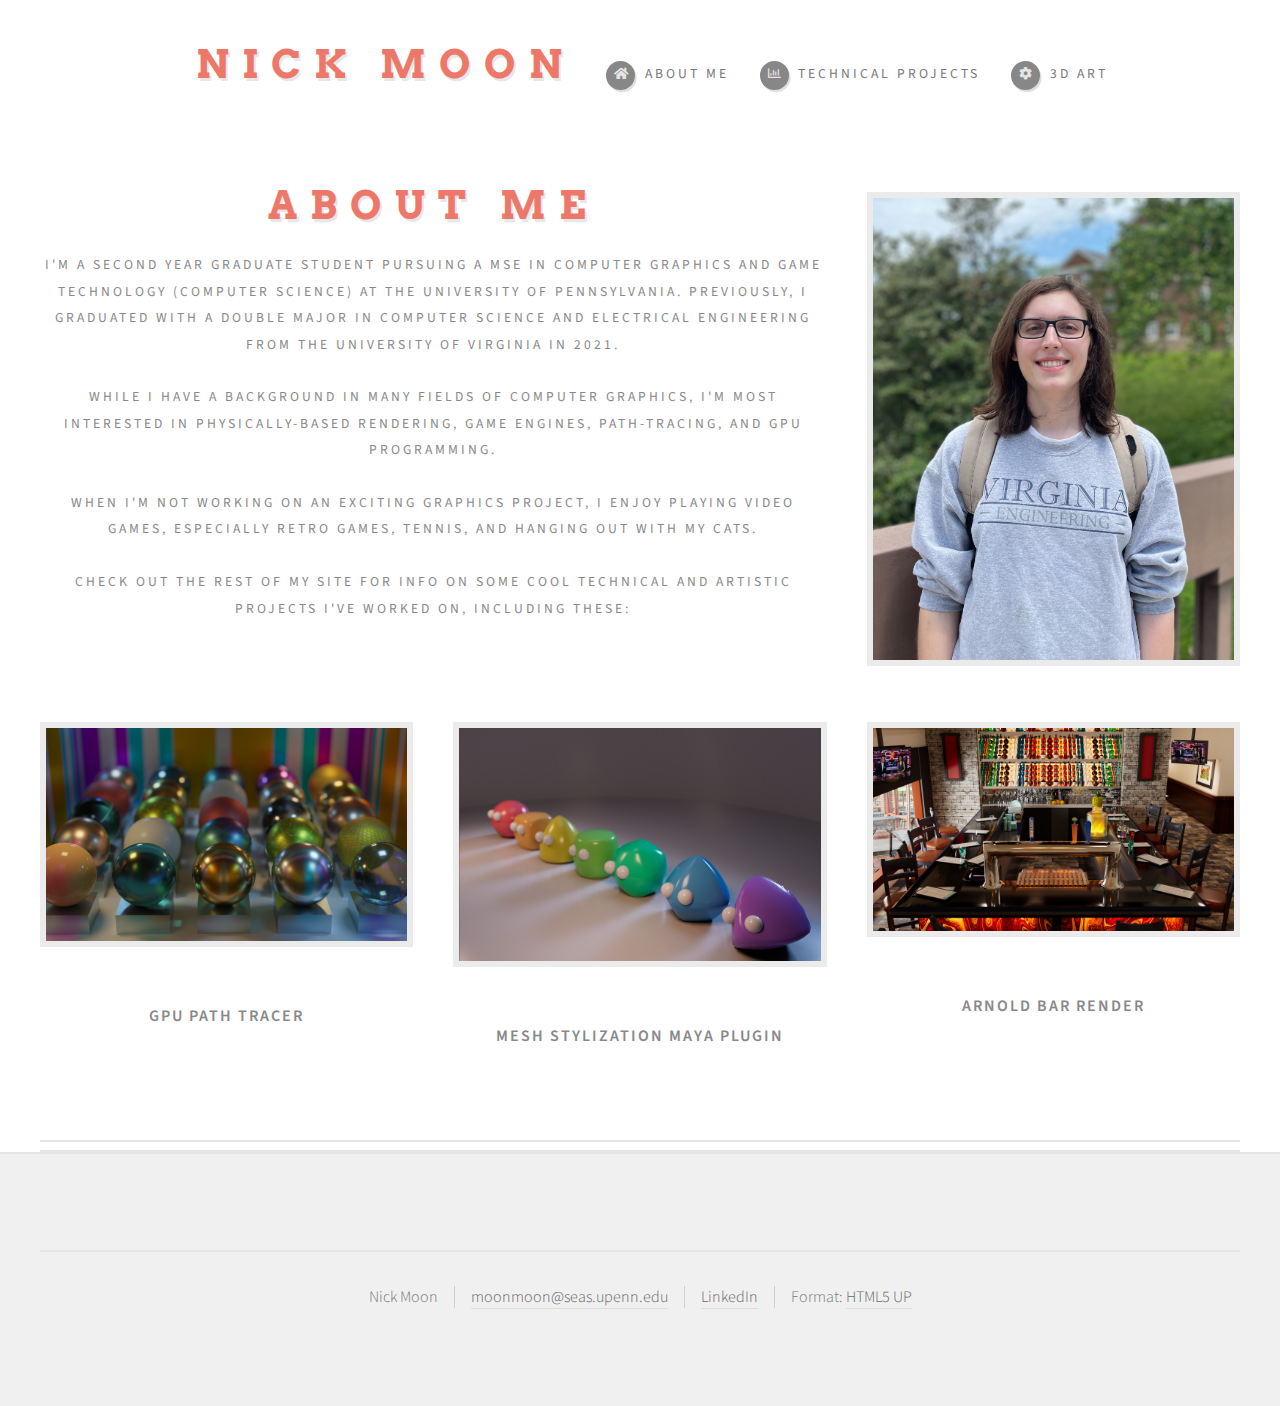
==== index.html @ fc7c03d5 "new site 2022" ====
<!DOCTYPE HTML>
<!--
	Strongly Typed by HTML5 UP
	html5up.net | @ajlkn
	Free for personal and commercial use under the CCA 3.0 license (html5up.net/license)
-->
<html>
	<head>
		<title>Nick Moon</title>
		<meta charset="utf-8" />
		<meta name="viewport" content="width=device-width, initial-scale=1, user-scalable=no" />
		<link rel="stylesheet" href="assets/css/main.css" />
	</head>
	<body class="homepage is-preload">
		<div id="page-wrapper">

			<!-- Header -->
				<section id="header">
					<div class="container">
					<div class="row aln-center">
							<div class="col-8 col-6-medium col-12-small">

								<!-- Feature -->
									<section>
										<!-- Logo -->
							<h1 id="logo"><a href="index.html">About Me</a></h1>
							<p>I'm a second year graduate student pursuing a MSE in Computer Graphics and Game Technology (Computer Science) at the University of Pennsylvania. Previously,
							I graduated with a double major in Computer Science and Electrical Engineering from the University of Virginia in 2021.<br><br>
							While I have a background in many fields of computer graphics, I'm most interested in physically-based rendering, game engines, path-tracing, and GPU programming.<br><br>
							When I'm not working on an exciting graphics project, I enjoy playing video games, especially retro games, tennis, and hanging out with my cats.<br><br>
							Check out the rest of my site for info on some cool technical and artistic projects I've worked on, including these:<br><br></p>
							
							</section>
						</div>
						<div class="col-4 col-6-medium col-12-small">

								<!-- Feature -->
									<section>
										<a href="#" class="image featured"><img src="images/profilepicture.jpeg" alt="" /></a>
									</section>

						</div>
						</div>
						<div class="row aln-center">
								<div class="col-4 col-6-medium col-12-small">
									<a href="#" class="image featured"><img src="images/materials3.PNG" alt="" /></a>
									<header><h3>GPU Path Tracer</h3></header>
								</div>
								<div class="col-4 col-6-medium col-12-small">
									<a href="#" class="image featured"><img src="images/shapebois.PNG" alt="" /></a>
									<header><h3>Mesh Stylization Maya Plugin</h3></header>
								</div>
								<div class="col-4 col-6-medium col-12-small">
									<a href="#" class="image featured"><img src="images/render.png" alt="" /></a>
									<header><h3>Arnold Bar Render</h3></header>
								</div>
							</div>

						

						<!-- Nav -->
							<nav id="nav">
								<ul>
									<li><h1 id="logo"><a href="index.html">Nick Moon</a></h1></li>
									<li><a class="icon solid fa-home" href="index.html"><span>About Me</span></a></li>
									<li>
										<a href="no-sidebar.html" class="icon fa-chart-bar"><span>Technical Projects</span></a>
									</li>
									<li><a class="icon solid fa-cog" href="left-sidebar.html"><span>3D Art</span></a></li>
								</ul>
							</nav>

					</div>
				</section>

			

			<!-- Footer -->
				<section id="footer">
					<div id="copyright" class="container">
						<ul class="links">
							<li>Nick Moon</li><li><a href="#">moonmoon@seas.upenn.edu</a></li><li><a href="https://www.linkedin.com/in/nick-moon1/">LinkedIn</a></li><li>Format: <a href="http://html5up.net">HTML5 UP</a></li>
						</ul>
					</div>
				</section>

		</div>

		<!-- Scripts -->
			<script src="assets/js/jquery.min.js"></script>
			<script src="assets/js/jquery.dropotron.min.js"></script>
			<script src="assets/js/browser.min.js"></script>
			<script src="assets/js/breakpoints.min.js"></script>
			<script src="assets/js/util.js"></script>
			<script src="assets/js/main.js"></script>

	</body>
</html>
---- assets/css/main.css ----
@import url("fontawesome-all.min.css");
@import url("https://fonts.googleapis.com/css?family=Source+Sans+Pro:300,400,600|Arvo:700");

/*
	Strongly Typed by HTML5 UP
	html5up.net | @ajlkn
	Free for personal and commercial use under the CCA 3.0 license (html5up.net/license)
*/

html, body, div, span, applet, object,
iframe, h1, h2, h3, h4, h5, h6, p, blockquote,
pre, a, abbr, acronym, address, big, cite,
code, del, dfn, em, img, ins, kbd, q, s, samp,
small, strike, strong, sub, sup, tt, var, b,
u, i, center, dl, dt, dd, ol, ul, li, fieldset,
form, label, legend, table, caption, tbody,
tfoot, thead, tr, th, td, article, aside,
canvas, details, embed, figure, figcaption,
footer, header, hgroup, menu, nav, output, ruby,
section, summary, time, mark, audio, video {
	margin: 0;
	padding: 0;
	border: 0;
	font-size: 100%;
	font: inherit;
	vertical-align: baseline;}

article, aside, details, figcaption, figure,
footer, header, hgroup, menu, nav, section {
	display: block;}

body {
	line-height: 1;
}

ol, ul {
	list-style: none;
}

blockquote, q {
	quotes: none;
}

	blockquote:before, blockquote:after, q:before, q:after {
		content: '';
		content: none;
	}

table {
	border-collapse: collapse;
	border-spacing: 0;
}

body {
	-webkit-text-size-adjust: none;
}

mark {
	background-color: transparent;
	color: inherit;
}

input::-moz-focus-inner {
	border: 0;
	padding: 0;
}

input, select, textarea {
	-moz-appearance: none;
	-webkit-appearance: none;
	-ms-appearance: none;
	appearance: none;
}

/* Basic */

	html {
		box-sizing: border-box;
	}

	*, *:before, *:after {
		box-sizing: inherit;
	}

	body {
		background: #f0f0f0;
	}

		body.is-preload *, body.is-preload *:before, body.is-preload *:after {
			-moz-animation: none !important;
			-webkit-animation: none !important;
			-ms-animation: none !important;
			animation: none !important;
			-moz-transition: none !important;
			-webkit-transition: none !important;
			-ms-transition: none !important;
			transition: none !important;
		}

	body, input, textarea, select {
		font-family: 'Source Sans Pro';
		font-weight: 300;
		color: #777;
		line-height: 1.65em;
		font-size: 15pt;
	}

	h1, h2, h3, h4, h5, h6 {
		font-weight: 600;
		text-transform: uppercase;
		color: #888;
	}

	h1 a, h2 a, h3 a, h4 a, h5 a, h6 a {
		color: inherit;
		text-decoration: none;
		border: 0;
	}

	h2 {
		font-size: 1.65em;
		font-weight: 400;
		letter-spacing: 4px;
		margin: 0 0 1.5em 0;
		line-height: 1.75em;
	}

	h3 {
		font-size: 1em;
		letter-spacing: 2px;
		margin: 0 0 1.25em 0;
	}

	a {
		-moz-transition: color 0.25s ease-in-out, border-bottom-color 0.25s ease-in-out;
		-webkit-transition: color 0.25s ease-in-out, border-bottom-color 0.25s ease-in-out;
		-ms-transition: color 0.25s ease-in-out, border-bottom-color 0.25s ease-in-out;
		transition: color 0.25s ease-in-out, border-bottom-color 0.25s ease-in-out;
		color: #666;
		text-decoration: none;
		border-bottom: solid 1px #ddd;
	}

		a strong {
			-moz-transition: color 0.25s ease-in-out, border-bottom-color 0.25s ease-in-out;
			-webkit-transition: color 0.25s ease-in-out, border-bottom-color 0.25s ease-in-out;
			-ms-transition: color 0.25s ease-in-out, border-bottom-color 0.25s ease-in-out;
			transition: color 0.25s ease-in-out, border-bottom-color 0.25s ease-in-out;
		}

		a:hover {
			color: #ed786a;
			border-bottom-color: rgba(255, 255, 255, 0);
		}

			a:hover strong {
				color: #ed786a;
			}

	strong, b {
		font-weight: 600;
		color: #666;
	}

	em, i {
		font-style: italic;
	}

	sub {
		position: relative;
		top: 0.5em;
		font-size: 0.8em;
	}

	sup {
		position: relative;
		top: -0.5em;
		font-size: 0.8em;
	}

	hr {
		border: 0;
		border-top: solid 1px #ddd;
	}

	blockquote {
		border-left: solid 0.5em #ddd;
		padding: 1em 0 1em 2em;
		font-style: italic;
	}

	p {
		text-align: justify;
		margin-bottom: 2em;
	}

	ul, ol, dl, table, blockquote {
		margin-bottom: 2em;
	}

	br.clear {
		clear: both;
	}

/* Container */

	.container {
		margin: 0 auto;
		max-width: 100%;
		width: 70em;
	}

		@media screen and (max-width: 1680px) {

			.container {
				width: 68em;
			}

		}

		@media screen and (max-width: 1280px) {

			.container {
				width: calc(100% - 80px);
			}

		}

		@media screen and (max-width: 980px) {

			.container {
				width: calc(100% - 100px);
			}

		}

		@media screen and (max-width: 736px) {

			.container {
				width: calc(100% - 40px);
			}

		}

/* Row */

	.row {
		display: flex;
		flex-wrap: wrap;
		box-sizing: border-box;
		align-items: stretch;
	}

		.row > * {
			box-sizing: border-box;
		}

		.row.gtr-uniform > * > :last-child {
			margin-bottom: 0;
		}

		.row.aln-left {
			justify-content: flex-start;
		}

		.row.aln-center {
			justify-content: center;
		}

		.row.aln-right {
			justify-content: flex-end;
		}

		.row.aln-top {
			align-items: flex-start;
		}

		.row.aln-middle {
			align-items: center;
		}

		.row.aln-bottom {
			align-items: flex-end;
		}

		.row > .imp {
			order: -1;
		}

		.row > .col-1 {
			width: 8.33333%;
		}

		.row > .off-1 {
			margin-left: 8.33333%;
		}

		.row > .col-2 {
			width: 16.66667%;
		}

		.row > .off-2 {
			margin-left: 16.66667%;
		}

		.row > .col-3 {
			width: 25%;
		}

		.row > .off-3 {
			margin-left: 25%;
		}

		.row > .col-4 {
			width: 33.33333%;
		}

		.row > .off-4 {
			margin-left: 33.33333%;
		}

		.row > .col-5 {
			width: 41.66667%;
		}

		.row > .off-5 {
			margin-left: 41.66667%;
		}

		.row > .col-6 {
			width: 50%;
		}

		.row > .off-6 {
			margin-left: 50%;
		}

		.row > .col-7 {
			width: 58.33333%;
		}

		.row > .off-7 {
			margin-left: 58.33333%;
		}

		.row > .col-8 {
			width: 66.66667%;
		}

		.row > .off-8 {
			margin-left: 66.66667%;
		}

		.row > .col-9 {
			width: 75%;
		}

		.row > .off-9 {
			margin-left: 75%;
		}

		.row > .col-10 {
			width: 83.33333%;
		}

		.row > .off-10 {
			margin-left: 83.33333%;
		}

		.row > .col-11 {
			width: 91.66667%;
		}

		.row > .off-11 {
			margin-left: 91.66667%;
		}

		.row > .col-12 {
			width: 100%;
		}

		.row > .off-12 {
			margin-left: 100%;
		}

		.row.gtr-0 {
			margin-top: 0px;
			margin-left: 0px;
		}

			.row.gtr-0 > * {
				padding: 0px 0 0 0px;
			}

			.row.gtr-0.gtr-uniform {
				margin-top: 0px;
			}

				.row.gtr-0.gtr-uniform > * {
					padding-top: 0px;
				}

		.row.gtr-25 {
			margin-top: -12.5px;
			margin-left: -12.5px;
		}

			.row.gtr-25 > * {
				padding: 12.5px 0 0 12.5px;
			}

			.row.gtr-25.gtr-uniform {
				margin-top: -12.5px;
			}

				.row.gtr-25.gtr-uniform > * {
					padding-top: 12.5px;
				}

		.row.gtr-50 {
			margin-top: -25px;
			margin-left: -25px;
		}

			.row.gtr-50 > * {
				padding: 25px 0 0 25px;
			}

			.row.gtr-50.gtr-uniform {
				margin-top: -25px;
			}

				.row.gtr-50.gtr-uniform > * {
					padding-top: 25px;
				}

		.row {
			margin-top: -50px;
			margin-left: -50px;
		}

			.row > * {
				padding: 50px 0 0 50px;
			}

			.row.gtr-uniform {
				margin-top: -50px;
			}

				.row.gtr-uniform > * {
					padding-top: 50px;
				}

		.row.gtr-150 {
			margin-top: -75px;
			margin-left: -75px;
		}

			.row.gtr-150 > * {
				padding: 75px 0 0 75px;
			}

			.row.gtr-150.gtr-uniform {
				margin-top: -75px;
			}

				.row.gtr-150.gtr-uniform > * {
					padding-top: 75px;
				}

		.row.gtr-200 {
			margin-top: -100px;
			margin-left: -100px;
		}

			.row.gtr-200 > * {
				padding: 100px 0 0 100px;
			}

			.row.gtr-200.gtr-uniform {
				margin-top: -100px;
			}

				.row.gtr-200.gtr-uniform > * {
					padding-top: 100px;
				}

		@media screen and (max-width: 1680px) {

			.row {
				display: flex;
				flex-wrap: wrap;
				box-sizing: border-box;
				align-items: stretch;
			}

				.row > * {
					box-sizing: border-box;
				}

				.row.gtr-uniform > * > :last-child {
					margin-bottom: 0;
				}

				.row.aln-left {
					justify-content: flex-start;
				}

				.row.aln-center {
					justify-content: center;
				}

				.row.aln-right {
					justify-content: flex-end;
				}

				.row.aln-top {
					align-items: flex-start;
				}

				.row.aln-middle {
					align-items: center;
				}

				.row.aln-bottom {
					align-items: flex-end;
				}

				.row > .imp-xlarge {
					order: -1;
				}

				.row > .col-1-xlarge {
					width: 8.33333%;
				}

				.row > .off-1-xlarge {
					margin-left: 8.33333%;
				}

				.row > .col-2-xlarge {
					width: 16.66667%;
				}

				.row > .off-2-xlarge {
					margin-left: 16.66667%;
				}

				.row > .col-3-xlarge {
					width: 25%;
				}

				.row > .off-3-xlarge {
					margin-left: 25%;
				}

				.row > .col-4-xlarge {
					width: 33.33333%;
				}

				.row > .off-4-xlarge {
					margin-left: 33.33333%;
				}

				.row > .col-5-xlarge {
					width: 41.66667%;
				}

				.row > .off-5-xlarge {
					margin-left: 41.66667%;
				}

				.row > .col-6-xlarge {
					width: 50%;
				}

				.row > .off-6-xlarge {
					margin-left: 50%;
				}

				.row > .col-7-xlarge {
					width: 58.33333%;
				}

				.row > .off-7-xlarge {
					margin-left: 58.33333%;
				}

				.row > .col-8-xlarge {
					width: 66.66667%;
				}

				.row > .off-8-xlarge {
					margin-left: 66.66667%;
				}

				.row > .col-9-xlarge {
					width: 75%;
				}

				.row > .off-9-xlarge {
					margin-left: 75%;
				}

				.row > .col-10-xlarge {
					width: 83.33333%;
				}

				.row > .off-10-xlarge {
					margin-left: 83.33333%;
				}

				.row > .col-11-xlarge {
					width: 91.66667%;
				}

				.row > .off-11-xlarge {
					margin-left: 91.66667%;
				}

				.row > .col-12-xlarge {
					width: 100%;
				}

				.row > .off-12-xlarge {
					margin-left: 100%;
				}

				.row.gtr-0 {
					margin-top: 0px;
					margin-left: 0px;
				}

					.row.gtr-0 > * {
						padding: 0px 0 0 0px;
					}

					.row.gtr-0.gtr-uniform {
						margin-top: 0px;
					}

						.row.gtr-0.gtr-uniform > * {
							padding-top: 0px;
						}

				.row.gtr-25 {
					margin-top: -12.5px;
					margin-left: -12.5px;
				}

					.row.gtr-25 > * {
						padding: 12.5px 0 0 12.5px;
					}

					.row.gtr-25.gtr-uniform {
						margin-top: -12.5px;
					}

						.row.gtr-25.gtr-uniform > * {
							padding-top: 12.5px;
						}

				.row.gtr-50 {
					margin-top: -25px;
					margin-left: -25px;
				}

					.row.gtr-50 > * {
						padding: 25px 0 0 25px;
					}

					.row.gtr-50.gtr-uniform {
						margin-top: -25px;
					}

						.row.gtr-50.gtr-uniform > * {
							padding-top: 25px;
						}

				.row {
					margin-top: -50px;
					margin-left: -50px;
				}

					.row > * {
						padding: 50px 0 0 50px;
					}

					.row.gtr-uniform {
						margin-top: -50px;
					}

						.row.gtr-uniform > * {
							padding-top: 50px;
						}

				.row.gtr-150 {
					margin-top: -75px;
					margin-left: -75px;
				}

					.row.gtr-150 > * {
						padding: 75px 0 0 75px;
					}

					.row.gtr-150.gtr-uniform {
						margin-top: -75px;
					}

						.row.gtr-150.gtr-uniform > * {
							padding-top: 75px;
						}

				.row.gtr-200 {
					margin-top: -100px;
					margin-left: -100px;
				}

					.row.gtr-200 > * {
						padding: 100px 0 0 100px;
					}

					.row.gtr-200.gtr-uniform {
						margin-top: -100px;
					}

						.row.gtr-200.gtr-uniform > * {
							padding-top: 100px;
						}

		}

		@media screen and (max-width: 1280px) {

			.row {
				display: flex;
				flex-wrap: wrap;
				box-sizing: border-box;
				align-items: stretch;
			}

				.row > * {
					box-sizing: border-box;
				}

				.row.gtr-uniform > * > :last-child {
					margin-bottom: 0;
				}

				.row.aln-left {
					justify-content: flex-start;
				}

				.row.aln-center {
					justify-content: center;
				}

				.row.aln-right {
					justify-content: flex-end;
				}

				.row.aln-top {
					align-items: flex-start;
				}

				.row.aln-middle {
					align-items: center;
				}

				.row.aln-bottom {
					align-items: flex-end;
				}

				.row > .imp-large {
					order: -1;
				}

				.row > .col-1-large {
					width: 8.33333%;
				}

				.row > .off-1-large {
					margin-left: 8.33333%;
				}

				.row > .col-2-large {
					width: 16.66667%;
				}

				.row > .off-2-large {
					margin-left: 16.66667%;
				}

				.row > .col-3-large {
					width: 25%;
				}

				.row > .off-3-large {
					margin-left: 25%;
				}

				.row > .col-4-large {
					width: 33.33333%;
				}

				.row > .off-4-large {
					margin-left: 33.33333%;
				}

				.row > .col-5-large {
					width: 41.66667%;
				}

				.row > .off-5-large {
					margin-left: 41.66667%;
				}

				.row > .col-6-large {
					width: 50%;
				}

				.row > .off-6-large {
					margin-left: 50%;
				}

				.row > .col-7-large {
					width: 58.33333%;
				}

				.row > .off-7-large {
					margin-left: 58.33333%;
				}

				.row > .col-8-large {
					width: 66.66667%;
				}

				.row > .off-8-large {
					margin-left: 66.66667%;
				}

				.row > .col-9-large {
					width: 75%;
				}

				.row > .off-9-large {
					margin-left: 75%;
				}

				.row > .col-10-large {
					width: 83.33333%;
				}

				.row > .off-10-large {
					margin-left: 83.33333%;
				}

				.row > .col-11-large {
					width: 91.66667%;
				}

				.row > .off-11-large {
					margin-left: 91.66667%;
				}

				.row > .col-12-large {
					width: 100%;
				}

				.row > .off-12-large {
					margin-left: 100%;
				}

				.row.gtr-0 {
					margin-top: 0px;
					margin-left: 0px;
				}

					.row.gtr-0 > * {
						padding: 0px 0 0 0px;
					}

					.row.gtr-0.gtr-uniform {
						margin-top: 0px;
					}

						.row.gtr-0.gtr-uniform > * {
							padding-top: 0px;
						}

				.row.gtr-25 {
					margin-top: -10px;
					margin-left: -10px;
				}

					.row.gtr-25 > * {
						padding: 10px 0 0 10px;
					}

					.row.gtr-25.gtr-uniform {
						margin-top: -10px;
					}

						.row.gtr-25.gtr-uniform > * {
							padding-top: 10px;
						}

				.row.gtr-50 {
					margin-top: -20px;
					margin-left: -20px;
				}

					.row.gtr-50 > * {
						padding: 20px 0 0 20px;
					}

					.row.gtr-50.gtr-uniform {
						margin-top: -20px;
					}

						.row.gtr-50.gtr-uniform > * {
							padding-top: 20px;
						}

				.row {
					margin-top: -40px;
					margin-left: -40px;
				}

					.row > * {
						padding: 40px 0 0 40px;
					}

					.row.gtr-uniform {
						margin-top: -40px;
					}

						.row.gtr-uniform > * {
							padding-top: 40px;
						}

				.row.gtr-150 {
					margin-top: -60px;
					margin-left: -60px;
				}

					.row.gtr-150 > * {
						padding: 60px 0 0 60px;
					}

					.row.gtr-150.gtr-uniform {
						margin-top: -60px;
					}

						.row.gtr-150.gtr-uniform > * {
							padding-top: 60px;
						}

				.row.gtr-200 {
					margin-top: -80px;
					margin-left: -80px;
				}

					.row.gtr-200 > * {
						padding: 80px 0 0 80px;
					}

					.row.gtr-200.gtr-uniform {
						margin-top: -80px;
					}

						.row.gtr-200.gtr-uniform > * {
							padding-top: 80px;
						}

		}

		@media screen and (max-width: 980px) {

			.row {
				display: flex;
				flex-wrap: wrap;
				box-sizing: border-box;
				align-items: stretch;
			}

				.row > * {
					box-sizing: border-box;
				}

				.row.gtr-uniform > * > :last-child {
					margin-bottom: 0;
				}

				.row.aln-left {
					justify-content: flex-start;
				}

				.row.aln-center {
					justify-content: center;
				}

				.row.aln-right {
					justify-content: flex-end;
				}

				.row.aln-top {
					align-items: flex-start;
				}

				.row.aln-middle {
					align-items: center;
				}

				.row.aln-bottom {
					align-items: flex-end;
				}

				.row > .imp-medium {
					order: -1;
				}

				.row > .col-1-medium {
					width: 8.33333%;
				}

				.row > .off-1-medium {
					margin-left: 8.33333%;
				}

				.row > .col-2-medium {
					width: 16.66667%;
				}

				.row > .off-2-medium {
					margin-left: 16.66667%;
				}

				.row > .col-3-medium {
					width: 25%;
				}

				.row > .off-3-medium {
					margin-left: 25%;
				}

				.row > .col-4-medium {
					width: 33.33333%;
				}

				.row > .off-4-medium {
					margin-left: 33.33333%;
				}

				.row > .col-5-medium {
					width: 41.66667%;
				}

				.row > .off-5-medium {
					margin-left: 41.66667%;
				}

				.row > .col-6-medium {
					width: 50%;
				}

				.row > .off-6-medium {
					margin-left: 50%;
				}

				.row > .col-7-medium {
					width: 58.33333%;
				}

				.row > .off-7-medium {
					margin-left: 58.33333%;
				}

				.row > .col-8-medium {
					width: 66.66667%;
				}

				.row > .off-8-medium {
					margin-left: 66.66667%;
				}

				.row > .col-9-medium {
					width: 75%;
				}

				.row > .off-9-medium {
					margin-left: 75%;
				}

				.row > .col-10-medium {
					width: 83.33333%;
				}

				.row > .off-10-medium {
					margin-left: 83.33333%;
				}

				.row > .col-11-medium {
					width: 91.66667%;
				}

				.row > .off-11-medium {
					margin-left: 91.66667%;
				}

				.row > .col-12-medium {
					width: 100%;
				}

				.row > .off-12-medium {
					margin-left: 100%;
				}

				.row.gtr-0 {
					margin-top: 0px;
					margin-left: 0px;
				}

					.row.gtr-0 > * {
						padding: 0px 0 0 0px;
					}

					.row.gtr-0.gtr-uniform {
						margin-top: 0px;
					}

						.row.gtr-0.gtr-uniform > * {
							padding-top: 0px;
						}

				.row.gtr-25 {
					margin-top: -12.5px;
					margin-left: -12.5px;
				}

					.row.gtr-25 > * {
						padding: 12.5px 0 0 12.5px;
					}

					.row.gtr-25.gtr-uniform {
						margin-top: -12.5px;
					}

						.row.gtr-25.gtr-uniform > * {
							padding-top: 12.5px;
						}

				.row.gtr-50 {
					margin-top: -25px;
					margin-left: -25px;
				}

					.row.gtr-50 > * {
						padding: 25px 0 0 25px;
					}

					.row.gtr-50.gtr-uniform {
						margin-top: -25px;
					}

						.row.gtr-50.gtr-uniform > * {
							padding-top: 25px;
						}

				.row {
					margin-top: -50px;
					margin-left: -50px;
				}

					.row > * {
						padding: 50px 0 0 50px;
					}

					.row.gtr-uniform {
						margin-top: -50px;
					}

						.row.gtr-uniform > * {
							padding-top: 50px;
						}

				.row.gtr-150 {
					margin-top: -75px;
					margin-left: -75px;
				}

					.row.gtr-150 > * {
						padding: 75px 0 0 75px;
					}

					.row.gtr-150.gtr-uniform {
						margin-top: -75px;
					}

						.row.gtr-150.gtr-uniform > * {
							padding-top: 75px;
						}

				.row.gtr-200 {
					margin-top: -100px;
					margin-left: -100px;
				}

					.row.gtr-200 > * {
						padding: 100px 0 0 100px;
					}

					.row.gtr-200.gtr-uniform {
						margin-top: -100px;
					}

						.row.gtr-200.gtr-uniform > * {
							padding-top: 100px;
						}

		}

		@media screen and (max-width: 736px) {

			.row {
				display: flex;
				flex-wrap: wrap;
				box-sizing: border-box;
				align-items: stretch;
			}

				.row > * {
					box-sizing: border-box;
				}

				.row.gtr-uniform > * > :last-child {
					margin-bottom: 0;
				}

				.row.aln-left {
					justify-content: flex-start;
				}

				.row.aln-center {
					justify-content: center;
				}

				.row.aln-right {
					justify-content: flex-end;
				}

				.row.aln-top {
					align-items: flex-start;
				}

				.row.aln-middle {
					align-items: center;
				}

				.row.aln-bottom {
					align-items: flex-end;
				}

				.row > .imp-small {
					order: -1;
				}

				.row > .col-1-small {
					width: 8.33333%;
				}

				.row > .off-1-small {
					margin-left: 8.33333%;
				}

				.row > .col-2-small {
					width: 16.66667%;
				}

				.row > .off-2-small {
					margin-left: 16.66667%;
				}

				.row > .col-3-small {
					width: 25%;
				}

				.row > .off-3-small {
					margin-left: 25%;
				}

				.row > .col-4-small {
					width: 33.33333%;
				}

				.row > .off-4-small {
					margin-left: 33.33333%;
				}

				.row > .col-5-small {
					width: 41.66667%;
				}

				.row > .off-5-small {
					margin-left: 41.66667%;
				}

				.row > .col-6-small {
					width: 50%;
				}

				.row > .off-6-small {
					margin-left: 50%;
				}

				.row > .col-7-small {
					width: 58.33333%;
				}

				.row > .off-7-small {
					margin-left: 58.33333%;
				}

				.row > .col-8-small {
					width: 66.66667%;
				}

				.row > .off-8-small {
					margin-left: 66.66667%;
				}

				.row > .col-9-small {
					width: 75%;
				}

				.row > .off-9-small {
					margin-left: 75%;
				}

				.row > .col-10-small {
					width: 83.33333%;
				}

				.row > .off-10-small {
					margin-left: 83.33333%;
				}

				.row > .col-11-small {
					width: 91.66667%;
				}

				.row > .off-11-small {
					margin-left: 91.66667%;
				}

				.row > .col-12-small {
					width: 100%;
				}

				.row > .off-12-small {
					margin-left: 100%;
				}

				.row.gtr-0 {
					margin-top: 0px;
					margin-left: 0px;
				}

					.row.gtr-0 > * {
						padding: 0px 0 0 0px;
					}

					.row.gtr-0.gtr-uniform {
						margin-top: 0px;
					}

						.row.gtr-0.gtr-uniform > * {
							padding-top: 0px;
						}

				.row.gtr-25 {
					margin-top: -7.5px;
					margin-left: -7.5px;
				}

					.row.gtr-25 > * {
						padding: 7.5px 0 0 7.5px;
					}

					.row.gtr-25.gtr-uniform {
						margin-top: -7.5px;
					}

						.row.gtr-25.gtr-uniform > * {
							padding-top: 7.5px;
						}

				.row.gtr-50 {
					margin-top: -15px;
					margin-left: -15px;
				}

					.row.gtr-50 > * {
						padding: 15px 0 0 15px;
					}

					.row.gtr-50.gtr-uniform {
						margin-top: -15px;
					}

						.row.gtr-50.gtr-uniform > * {
							padding-top: 15px;
						}

				.row {
					margin-top: -30px;
					margin-left: -30px;
				}

					.row > * {
						padding: 30px 0 0 30px;
					}

					.row.gtr-uniform {
						margin-top: -30px;
					}

						.row.gtr-uniform > * {
							padding-top: 30px;
						}

				.row.gtr-150 {
					margin-top: -45px;
					margin-left: -45px;
				}

					.row.gtr-150 > * {
						padding: 45px 0 0 45px;
					}

					.row.gtr-150.gtr-uniform {
						margin-top: -45px;
					}

						.row.gtr-150.gtr-uniform > * {
							padding-top: 45px;
						}

				.row.gtr-200 {
					margin-top: -60px;
					margin-left: -60px;
				}

					.row.gtr-200 > * {
						padding: 60px 0 0 60px;
					}

					.row.gtr-200.gtr-uniform {
						margin-top: -60px;
					}

						.row.gtr-200.gtr-uniform > * {
							padding-top: 60px;
						}

		}

/* Sections/Article */

	section, article {
		margin-bottom: 3em;
	}

	section > :last-child,
	article > :last-child,
	section:last-child,
	article:last-child {
		margin-bottom: 0;
	}

/* Image */

	.image {
		-moz-transition: opacity 0.25s ease-in-out;
		-webkit-transition: opacity 0.25s ease-in-out;
		-ms-transition: opacity 0.25s ease-in-out;
		transition: opacity 0.25s ease-in-out;
		display: inline-block;
		border: solid 6px #ebebeb !important;
	}

		.image:hover {
			opacity: 0.9;
		}

		.image img {
			display: block;
			width: 100%;
		}

		.image.fit {
			display: block;
			width: 100%;
		}

		.image.featured {
			display: block;
			width: 100%;
			margin: 0 0 3.5em 0;
		}

		.image.left {
			float: left;
			margin: 0 1.5em 1.5em 0;
			position: relative;
			top: 0.5em;
		}

		.image.centered {
			display: block;
			margin: 0 0 2em 0;
		}

			.image.centered img {
				margin: 0 auto;
				width: auto;
			}

/* List */

	ul {
		list-style: disc;
		padding-left: 1em;
	}

		ul li {
			padding-left: 0.5em;
			margin: 0.75em 0 0.75em 0;
		}

			ul li:first-child {
				margin-top: 0;
			}

	ol {
		list-style: decimal;
		padding-left: 1em;
	}

		ol li {
			padding-left: 0.5em;
			margin: 0.75em 0 0.75em 0;
		}

			ol li:first-child {
				margin-top: 0;
			}

/* Links */

	ul.links {
		list-style: none;
		padding-left: 0;
	}

		ul.links li {
			display: inline;
			border-left: solid 1px #d0d0d0;
			padding-left: 1em;
			margin: 0 0 0 1em;
		}

			ul.links li:first-child {
				margin-left: 0;
				padding-left: 0;
				border-left: 0;
			}

/* Actions */

	ul.actions {
		margin-top: 2.5em;
		clear: both;
		list-style: none;
		padding-left: 0;
	}

		ul.actions li {
			padding-left: 0;
			display: inline-block;
			margin: 0 0 0 1em;
		}

			ul.actions li:first-child {
				margin-left: 0;
			}

/* Divided */

	ul.divided {
		list-style: none;
		padding-left: 0;
	}

		ul.divided li {
			border-top: solid 2px #e5e5e5;
			padding-left: 0;
			margin: 2.5em 0 0 0;
			padding: 2.5em 0 0 0;
		}

			ul.divided li:first-child {
				border-top: 0;
				margin-top: 0;
				padding-top: 0;
			}

/* Icons */

	ul.icons {
		list-style: none;
		padding-left: 0;
	}

		ul.icons > li {
			position: relative;
			padding: 2em 0 0 3em;
			margin: 0;
		}

			ul.icons > li:before {
				position: absolute;
				left: 0;
				top: 2.6em;
				display: block;
				font-size: 0.8em;
				background: #878787;
				color: #e4e4e4;
				width: 2em;
				height: 2em;
				border-radius: 2em;
				line-height: 2em;
				text-align: center;
				box-shadow: 0.125em 0.175em 0 0 rgba(0, 0, 0, 0.125);
			}

			ul.icons > li:first-child {
				padding-top: 0;
			}

				ul.icons > li:first-child:before {
					top: 0;
				}

/* Form */

	form label {
		font-weight: 600;
		text-transform: uppercase;
		color: #888;
		display: block;
		margin: 0 0 1em 0;
	}

	form input[type="text"],
	form input[type="email"],
	form input[type="password"],
	form select,
	form textarea {
		-moz-transition: background-color 0.25s ease-in-out;
		-webkit-transition: background-color 0.25s ease-in-out;
		-ms-transition: background-color 0.25s ease-in-out;
		transition: background-color 0.25s ease-in-out;
		-webkit-appearance: none;
		display: block;
		border: 0;
		background: #e8e8e8;
		width: 100%;
		box-shadow: inset 2px 2px 0px 0px rgba(0, 0, 0, 0.1);
		border-radius: 4px;
		line-height: 1.25em;
		padding: 0.75em 1em 0.75em 1em;
	}

		form input[type="text"]:focus,
		form input[type="email"]:focus,
		form input[type="password"]:focus,
		form select:focus,
		form textarea:focus {
			background: #f0f0f0;
		}

	form textarea {
		min-height: 11em;
	}

	form ::-webkit-input-placeholder {
		color: #555 !important;
		line-height: 1.35em;
	}

	form :-moz-placeholder {
		color: #555 !important;
	}

	form ::-moz-placeholder {
		color: #555 !important;
	}

	form :-ms-input-placeholder {
		color: #555 !important;
	}

	form ::-moz-focus-inner {
		border: 0;
	}

/* Table */

	table {
		width: 100%;
	}

		table tbody tr {
			border-top: solid 1px #E5E5E5;
		}

			table tbody tr:first-child {
				border-top: 0;
			}

		table td {
			padding: 0.75em 1em 0.75em 1em;
		}

		table th {
			text-align: left;
			font-weight: bold;
			padding: 0.75em 1em 0.75em 1em;
		}

		table thead {
			background: #878787;
			color: #fff;
			font-weight: 400;
			text-transform: uppercase;
			border: 0;
			box-shadow: 0.125em 0.175em 0 0 rgba(0, 0, 0, 0.125);
			font-size: 0.85em;
			letter-spacing: 2px;
		}

		table tfoot {
			background: #F0F0F0;
			border-top: solid 2px #E5E5E5;
		}

/* Button */

	input[type="button"],
	input[type="submit"],
	input[type="reset"],
	button,
	.button {
		-moz-transition: all 0.25s ease-in-out;
		-webkit-transition: all 0.25s ease-in-out;
		-ms-transition: all 0.25s ease-in-out;
		transition: all 0.25s ease-in-out;
		-webkit-appearance: none;
		position: relative;
		display: inline-block;
		background: #ed786a;
		color: #fff !important;
		text-transform: uppercase;
		border-radius: 4px;
		border: 0;
		outline: 0;
		font-size: 1em;
		box-shadow: 0.125em 0.175em 0 0 rgba(0, 0, 0, 0.125);
		font-weight: 600;
		text-align: center;
		font-size: 0.85em;
		letter-spacing: 2px;
		padding: 0.85em 2.75em 0.85em 2.75em;
	}

		input[type="button"].icon:before,
		input[type="submit"].icon:before,
		input[type="reset"].icon:before,
		button.icon:before,
		.button.icon:before {
			position: relative;
			padding-right: 0.75em;
			opacity: 0.5;
			top: 0.05em;
		}

		input[type="button"]:hover,
		input[type="submit"]:hover,
		input[type="reset"]:hover,
		button:hover,
		.button:hover {
			background: #fd887a;
		}

		input[type="button"]:active,
		input[type="submit"]:active,
		input[type="reset"]:active,
		button:active,
		.button:active {
			background: #ed786a;
		}

		input[type="button"].alt,
		input[type="submit"].alt,
		input[type="reset"].alt,
		button.alt,
		.button.alt {
			background: #878787;
		}

			input[type="button"].alt:hover,
			input[type="submit"].alt:hover,
			input[type="reset"].alt:hover,
			button.alt:hover,
			.button.alt:hover {
				background: #979797;
			}

			input[type="button"].alt:active,
			input[type="submit"].alt:active,
			input[type="reset"].alt:active,
			button.alt:active,
			.button.alt:active {
				background: #878787;
			}

/* Box */

	.no-sidebar .box.post > header {
		text-align: center;
	}

	.box.excerpt .date {
		background: #878787;
		color: #fff;
		font-weight: 400;
		text-transform: uppercase;
		border-radius: 4px;
		border: 0;
		box-shadow: 0.125em 0.175em 0 0 rgba(0, 0, 0, 0.125);
		display: inline-block;
		font-size: 0.85em;
		letter-spacing: 2px;
		padding: 0.25em 1em 0.25em 1em;
		margin: 0 0 2.5em 0;
	}

/* Icons */

	.icon {
		text-decoration: none;
		position: relative;
		text-decoration: none;
	}

		.icon:before {
			-moz-osx-font-smoothing: grayscale;
			-webkit-font-smoothing: antialiased;
			display: inline-block;
			font-style: normal;
			font-variant: normal;
			text-rendering: auto;
			line-height: 1;
			text-transform: none !important;
			font-family: 'Font Awesome 5 Free';
			font-weight: 400;
		}

		.icon:before {
			line-height: inherit;
		}

		.icon > .label {
			display: none;
		}

		.icon.solid:before {
			font-weight: 900;
		}

		.icon.brands:before {
			font-family: 'Font Awesome 5 Brands';
		}

/* Page Wrapper */

	#page-wrapper > section {
		margin-bottom: 0;
	}

/* Header */

	#header {
		position: relative;
		position: relative;
		background: #fff;
		text-align: center;
	}

		#header > .container {
			padding: 14em 0 7em 0;
			border-bottom: solid 2px #e5e5e5;
			box-shadow: inset 0px -8px 0px 0px #fff, inset 0px -10px 0px 0px #e5e5e5;
		}

		#header h1 {
			font-family: 'Arvo';
			font-weight: 700;
			color: #ed786a;
			text-shadow: 0.05em 0.075em 0 rgba(0, 0, 0, 0.1);
			font-size: 3em;
			letter-spacing: 13px;
		}

			#header h1 a {
				border: 0;
			}

		#header p {
			text-transform: uppercase;
			font-weight: 400;
			color: #888;
			margin: 2.5em 0 0 0;
			font-size: 0.85em;
			letter-spacing: 3px;
			text-align: center;
		}

/* Nav */

	#nav {
		position: absolute;
		top: 3em;
		left: 0;
		width: 100%;
		cursor: default;
	}

		#nav > ul > li {
			display: inline-block;
			padding-right: 2em;
		}

			#nav > ul > li:last-child {
				padding-right: 0;
			}

			#nav > ul > li > a {
				border: 0;
				text-decoration: none;
				text-transform: uppercase;
				font-weight: 400;
				color: #777;
				outline: 0;
				display: block;
			}

				#nav > ul > li > a:before {
					display: inline-block;
					background: #878787;
					color: #e4e4e4;
					width: 2.25em;
					font-size: 0.8em;
					height: 2.25em;
					border-radius: 2.25em;
					line-height: 2.1em;
					text-align: center;
					box-shadow: 0.125em 0.175em 0 0 rgba(0, 0, 0, 0.125);
					margin-right: 0.75em;
					-moz-transition: color 0.25s ease-in-out, background 0.25s ease-in-out;
					-webkit-transition: color 0.25s ease-in-out, background 0.25s ease-in-out;
					-o-transition: color 0.25s ease-in-out, background 0.25s ease-in-out;
					-ms-transition: color 0.25s ease-in-out, background 0.25s ease-in-out;
					transition: color 0.25s ease-in-out, background 0.25s ease-in-out;
				}

				#nav > ul > li > a > span {
					-moz-transition: color 0.25s ease-in-out;
					-webkit-transition: color 0.25s ease-in-out;
					-o-transition: color 0.25s ease-in-out;
					-ms-transition: color 0.25s ease-in-out;
					transition: color 0.25s ease-in-out;
					font-size: 0.85em;
					letter-spacing: 3px;
				}

			#nav > ul > li > ul {
				display: none;
			}

			#nav > ul > li.active > a:before,
			#nav > ul > li:hover > a:before {
				background: #ED786A;
				color: #fff;
			}

			#nav > ul > li.active > a > span,
			#nav > ul > li:hover > a > span {
				color: #ED786A;
			}

	.dropotron {
		text-align: left;
		border: solid 1px #e5e5e5;
		border-radius: 4px;
		background: #fff;
		background: rgba(255, 255, 255, 0.965);
		box-shadow: 0px 2px 2px 0px rgba(0, 0, 0, 0.1);
		padding: 0.75em 0 0.5em 0;
		min-width: 12em;
		margin-top: calc(-0.5em + 1px);
		margin-left: -2px;
		list-style: none;
	}

		.dropotron.level-0 {
			margin-top: 1.5em;
			margin-left: -1em;
		}

			.dropotron.level-0:after {
				content: '';
				display: block;
				position: absolute;
				left: 1.25em;
				top: calc(-0.75em + 1px);
				border-left: solid 0.75em rgba(255, 255, 255, 0);
				border-right: solid 0.75em rgba(255, 255, 255, 0);
				border-bottom: solid 0.75em #fff;
			}

			.dropotron.level-0:before {
				content: '';
				display: block;
				position: absolute;
				left: 1.25em;
				top: -0.75em;
				border-left: solid 0.75em rgba(255, 255, 255, 0);
				border-right: solid 0.75em rgba(255, 255, 255, 0);
				border-bottom: solid 0.75em #ccc;
			}

		.dropotron span, .dropotron a {
			display: block;
			padding: 0.3em 1em 0.3em 1em;
			border: 0;
			border-top: solid 1px #f0f0f0;
			outline: 0;
		}

		.dropotron li {
			padding-left: 0;
			margin: 0;
		}

			.dropotron li:first-child > span, .dropotron li:first-child > a {
				border-top: 0;
				padding-top: 0;
			}

			.dropotron li:hover > span, .dropotron li:hover > a {
				-moz-transition: color 0.25s ease-in-out, border-bottom-color 0.25s ease-in-out;
				-webkit-transition: color 0.25s ease-in-out, border-bottom-color 0.25s ease-in-out;
				-ms-transition: color 0.25s ease-in-out, border-bottom-color 0.25s ease-in-out;
				transition: color 0.25s ease-in-out, border-bottom-color 0.25s ease-in-out;
				color: #ed786a;
			}

/* Features */

	#features {
		position: relative;
		overflow: hidden;
		background: #fff;
		text-align: center;
		padding: 6em 0;
	}

		#features p {
			text-align: center;
		}

		#features ul.actions {
			margin-top: 1.25em;
		}

/* Banner */

	#banner {
		position: relative;
		overflow: hidden;
		background: #fff;
		color: #fff;
		text-align: center;
		border-top: solid 2px #e5e5e5;
		border-bottom: solid 2px #e5e5e5;
		box-shadow: inset 0px -8px 0px 0px #fff, inset 0px 8px 0px 0px #fff;
		position: relative;
		text-transform: uppercase;
		background: url("../../images/banner.jpg");
		background-size: cover;
		padding: 10em 0;
	}

		#banner p {
			font-weight: 400;
			font-size: 2em;
			line-height: 1.5em;
			letter-spacing: 4px;
			text-align: center;
			margin: 0;
		}

		#banner strong {
			color: inherit;
		}

		#banner > .container {
			position: relative;
		}

			#banner > .container:before, #banner > .container:after {
				content: '';
				display: block;
				position: absolute;
				top: 50%;
				width: 35px;
				height: 141px;
				margin-top: -70px;
				background: url("images/bracket.svg");
				opacity: 0.15;
			}

			#banner > .container:before {
				left: 0;
			}

			#banner > .container:after {
				-moz-transform: scaleX(-1);
				-webkit-transform: scaleX(-1);
				-ms-transform: scaleX(-1);
				transform: scaleX(-1);
				right: 0;
			}

/* Main */

	#main {
		position: relative;
		overflow: hidden;
		background: #fff;
		padding: 2em 0;
	}

/* Content */

	#content > section,
	#content > article {
		border-top: solid 2px #e5e5e5;
		box-shadow: inset 0px 8px 0px 0px #fff, inset 0px 10px 0px 0px #e5e5e5;
		margin: 5em 0 0 0;
		padding: 5em 0 0 0;
	}

		#content > section:first-child,
		#content > article:first-child {
			border-top: 0;
			box-shadow: none;
			margin: 0;
			padding: 0;
		}

/* Sidebar */

	#sidebar > section,
	#sidebar > article {
		border-top: solid 2px #e5e5e5;
		box-shadow: inset 0px 8px 0px 0px #fff, inset 0px 10px 0px 0px #e5e5e5;
		margin: 5em 0 0 0;
		padding: 5em 0 0 0;
	}

		#sidebar > section:first-child,
		#sidebar > article:first-child {
			border-top: 0;
			box-shadow: none;
			margin: 0;
			padding: 0;
		}

/* Footer */

	#footer {
		position: relative;
		overflow: hidden;
		border-top: solid 2px #e5e5e5;
		background: #f0f0f0;
		padding: 0em 0 0em 0;
	}

		#footer form input[type="text"],
		#footer form input[type="email"],
		#footer form input[type="password"],
		#footer form select,
		#footer form textarea {
			background: #f7f7f7;
		}

			#footer form input[type="text"]:focus,
			#footer form input[type="email"]:focus,
			#footer form input[type="password"]:focus,
			#footer form select:focus,
			#footer form textarea:focus {
				background: #fff;
			}

		#footer h2 {
			text-align: center;
		}

/* Copyright */

	#copyright {
		border-top: solid 2px #e5e5e5;
		text-align: center;
		margin-top: 1em;
		padding-top: 1em;
	}

/* XLarge */

	@media screen and (max-width: 1680px) {

		/* Basic */

			body, input, textarea, select {
				font-size: 13pt;
			}

	}

/* Large */

	@media screen and (max-width: 1280px) {

		/* Basic */

			body, input, textarea, select {
				font-size: 12pt;
			}

			h2 br, h3 br, h4 br, h5 br, h6 br {
				display: none;
			}

		/* Image */

			.image.left {
				max-width: 50%;
			}

			.image.right {
				max-width: 50%;
			}

		/* Header */

			#header > .container {
				padding: 12em 0 5em 0;
			}

			#header h1 {
				font-size: 2.5em;
			}

		/* Nav */

			#nav > ul > li {
				padding-right: 1.25em;
			}

		/* Features */

			#features {
				padding: 4em 0;
			}

		/* Banner */

			#banner {
				padding: 8em 0;
			}

				#banner > .container {
					padding: 0 4em;
				}

					#banner > .container br {
						display: none;
					}

		/* Main */

			#main {
				padding: 4em 0;
			}

		/* Footer */

			#footer {
				padding: 4em 0;
			}

		/* Copyright */

			#copyright {
				margin-top: 2em;
				padding-top: 2em;
			}

	}

/* Medium */

	#navPanel, #titleBar {
		display: none;
	}

	@media screen and (max-width: 980px) {

		/* Basic */

			html, body {
				overflow-x: hidden;
			}

		/* Header */

			#header > .container {
				padding: 10em 0 7em 0;
			}

		/* Nav */

			#nav {
				display: none;
			}

		/* Nav */

			#page-wrapper {
				-moz-backface-visibility: hidden;
				-webkit-backface-visibility: hidden;
				-ms-backface-visibility: hidden;
				backface-visibility: hidden;
				-moz-transition: -moz-transform 0.5s ease;
				-webkit-transition: -webkit-transform 0.5s ease;
				-ms-transition: -ms-transform 0.5s ease;
				transition: transform 0.5s ease;
				padding-bottom: 1px;
			}

			#titleBar {
				-moz-backface-visibility: hidden;
				-webkit-backface-visibility: hidden;
				-ms-backface-visibility: hidden;
				backface-visibility: hidden;
				-moz-transition: -moz-transform 0.5s ease;
				-webkit-transition: -webkit-transform 0.5s ease;
				-ms-transition: -ms-transform 0.5s ease;
				transition: transform 0.5s ease;
				display: block;
				height: 44px;
				left: 0;
				position: fixed;
				top: 0;
				width: 100%;
				z-index: 10001;
			}

				#titleBar .toggle {
					text-decoration: none;
					position: absolute;
					left: 0;
					top: 0;
					width: 80px;
					height: 60px;
					border: 0;
				}

					#titleBar .toggle:before {
						-moz-osx-font-smoothing: grayscale;
						-webkit-font-smoothing: antialiased;
						display: inline-block;
						font-style: normal;
						font-variant: normal;
						text-rendering: auto;
						line-height: 1;
						text-transform: none !important;
						font-family: 'Font Awesome 5 Free';
						font-weight: 900;
					}

					#titleBar .toggle:before {
						display: inline-block;
						text-decoration: none;
						content: '\f0c9';
						display: block;
						width: 60px;
						height: 40px;
						background: rgba(232, 232, 232, 0.9);
						border-radius: 4px;
						position: absolute;
						left: 5px;
						top: 5px;
						box-shadow: 0.125em 0.125em 0 0 rgba(0, 0, 0, 0.15);
						text-align: center;
						line-height: 40px;
						font-size: 18px;
						color: #aaa;
					}

					#titleBar .toggle:active:before {
						opacity: 0.5;
					}

			#navPanel {
				-moz-backface-visibility: hidden;
				-webkit-backface-visibility: hidden;
				-ms-backface-visibility: hidden;
				backface-visibility: hidden;
				-moz-transform: translateX(-275px);
				-webkit-transform: translateX(-275px);
				-ms-transform: translateX(-275px);
				transform: translateX(-275px);
				-moz-transition: -moz-transform 0.5s ease;
				-webkit-transition: -webkit-transform 0.5s ease;
				-ms-transition: -ms-transform 0.5s ease;
				transition: transform 0.5s ease;
				display: block;
				height: 100%;
				left: 0;
				overflow-y: auto;
				position: fixed;
				top: 0;
				width: 275px;
				z-index: 10002;
				background: #444;
				border-right: solid 2px #3c3c3c;
				font-weight: 400;
				text-transform: uppercase;
				color: #888;
				letter-spacing: 2px;
				font-size: 0.85em;
			}

				#navPanel .link {
					display: block;
					color: #ddd;
					text-decoration: none;
					height: 44px;
					line-height: 44px;
					border: 0;
					border-top: solid 1px #3c3c3c;
					padding: 0 1em 0 1em;
				}

					#navPanel .link:first-child {
						border-top: 0;
					}

					#navPanel .link.depth-0 {
						font-weight: 600;
						color: #fff;
					}

				#navPanel .indent-1 {
					display: inline-block;
					width: 1em;
				}

				#navPanel .indent-2 {
					display: inline-block;
					width: 2em;
				}

				#navPanel .indent-3 {
					display: inline-block;
					width: 3em;
				}

				#navPanel .indent-4 {
					display: inline-block;
					width: 4em;
				}

				#navPanel .indent-5 {
					display: inline-block;
					width: 5em;
				}

				#navPanel .depth-0 {
					color: #fff;
				}

			body.navPanel-visible #page-wrapper {
				-moz-transform: translateX(275px);
				-webkit-transform: translateX(275px);
				-ms-transform: translateX(275px);
				transform: translateX(275px);
			}

			body.navPanel-visible #titleBar {
				-moz-transform: translateX(275px);
				-webkit-transform: translateX(275px);
				-ms-transform: translateX(275px);
				transform: translateX(275px);
			}

			body.navPanel-visible #navPanel {
				-moz-transform: translateX(0);
				-webkit-transform: translateX(0);
				-ms-transform: translateX(0);
				transform: translateX(0);
			}

		/* Sidebar */

			#sidebar {
				padding-top: 6em;
			}

	}

/* Small */

	@media screen and (max-width: 736px) {

		/* Basic */

			body, input, textarea, select {
				font-size: 11pt;
			}

			h2, h3, h4, h5, h6 {
				font-size: 1.2em;
				letter-spacing: 2px;
				text-align: center;
				margin: 0 0 1em 0;
			}

				h2 br, h3 br, h4 br, h5 br, h6 br {
					display: none;
				}

		/* Image */

			.image.featured {
				margin: 0 0 1.5em 0;
			}

			.image.left {
				max-width: 35%;
			}

			.image.right {
				max-width: 35%;
			}

		/* Button */

			input[type="button"],
			input[type="submit"],
			input[type="reset"],
			button,
			.button {
				letter-spacing: 2px;
				display: block;
				padding: 1em 0 1em 0;
				width: 100%;
			}

		/* Actions */

			ul.actions li {
				display: block;
				margin: 1em 0 0 0;
			}

				ul.actions li:first-child {
					margin-top: 0;
				}

		/* Box */

			.box.excerpt header {
				text-align: center;
			}

		/* Header */

			#header > .container {
				padding: 6em 0 4em 0;
			}

			#header h1 {
				font-size: 2em;
				letter-spacing: 8px;
				line-height: 1.325em;
			}

			#header p {
				margin: 1.25em 0 0 0;
				letter-spacing: 2px;
			}

		/* Banner */

			#banner {
				padding: 5em 0;
			}

				#banner > .container {
					padding: 0;
				}

					#banner > .container:before, #banner > .container:after {
						display: none;
					}

				#banner p {
					font-size: 1.25em;
				}

		/* Features */

			#features {
				padding: 2em 0;
			}

				#features ul.actions {
					margin-top: 0;
				}

		/* Main */

			#main {
				padding: 2em 0;
			}

		/* Content */

			#content > section,
			#content > article {
				margin: 3em 0 0 0;
				padding: 3em 0 0 0;
			}

		/* Sidebar */

			#sidebar {
				padding-top: 3em;
			}

				#sidebar > section,
				#sidebar > article {
					margin: 3em 0 0 0;
					padding: 3em 0 0 0;
				}

		/* Footer */

			#footer {
				padding: 2em 0;
			}

				#footer ul.icons {
					margin-bottom: 0;
				}

		/* Copyright */

			#copyright .links {
				margin-bottom: 0;
			}

				#copyright .links li {
					display: block;
					padding-left: 0;
					margin-left: 0;
					border-left: 0;
				}

	}
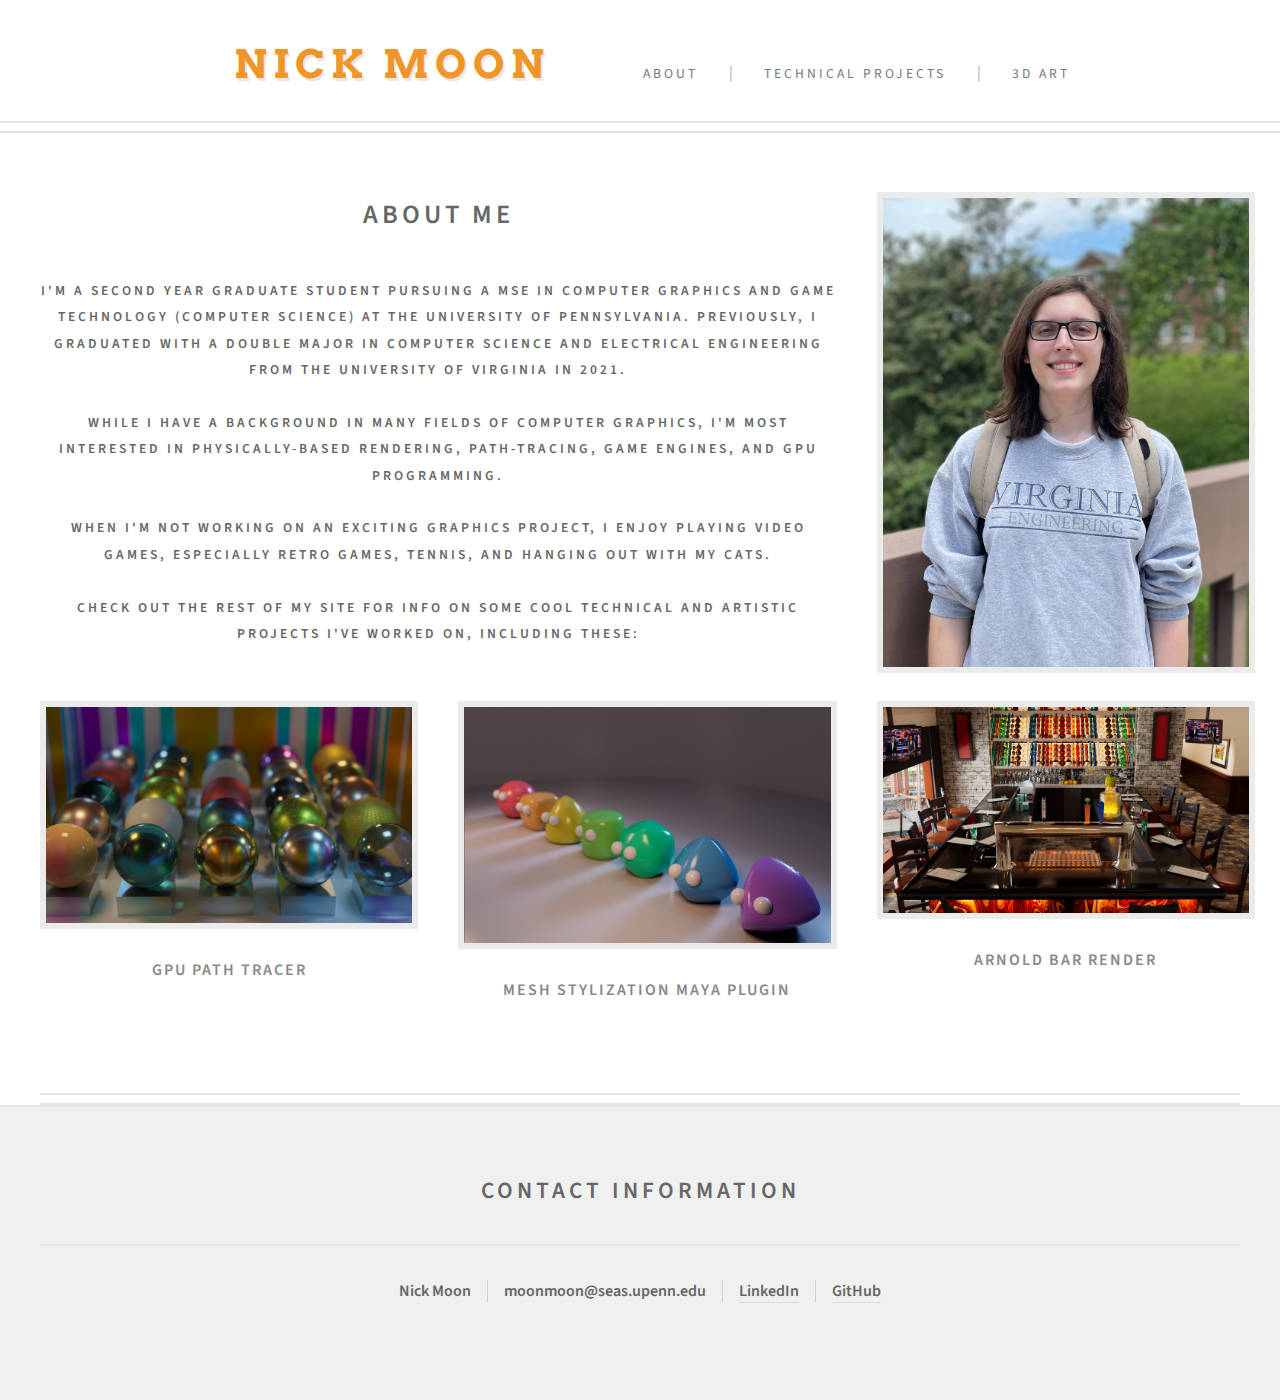
==== commit dd9b8279: "new site 2022" ====
--- a/index.html
+++ b/index.html
@@ -9,7 +9,9 @@
 		<title>Nick Moon</title>
 		<meta charset="utf-8" />
 		<meta name="viewport" content="width=device-width, initial-scale=1, user-scalable=no" />
+		<link rel="stylesheet" href="https://maxcdn.bootstrapcdn.com/bootstrap/4.0.0/css/bootstrap.min.css" integrity="sha384-Gn5384xqQ1aoWXA+058RXPxPg6fy4IWvTNh0E263XmFcJlSAwiGgFAW/dAiS6JXm" crossorigin="anonymous">
 		<link rel="stylesheet" href="assets/css/main.css" />
+		
 	</head>
 	<body class="homepage is-preload">
 		<div id="page-wrapper">
@@ -23,12 +25,12 @@
 								<!-- Feature -->
 									<section>
 										<!-- Logo -->
-							<h1 id="logo"><a href="index.html">About Me</a></h1>
-							<p>I'm a second year graduate student pursuing a MSE in Computer Graphics and Game Technology (Computer Science) at the University of Pennsylvania. Previously,
+							<h2 id="logo"><big><strong>About Me</strong></big></h2>
+							<p><strong>I'm a second year graduate student pursuing a MSE in Computer Graphics and Game Technology (Computer Science) at the University of Pennsylvania. Previously,
 							I graduated with a double major in Computer Science and Electrical Engineering from the University of Virginia in 2021.<br><br>
-							While I have a background in many fields of computer graphics, I'm most interested in physically-based rendering, game engines, path-tracing, and GPU programming.<br><br>
+							While I have a background in many fields of computer graphics, I'm most interested in physically-based rendering, path-tracing, game engines, and GPU programming.<br><br>
 							When I'm not working on an exciting graphics project, I enjoy playing video games, especially retro games, tennis, and hanging out with my cats.<br><br>
-							Check out the rest of my site for info on some cool technical and artistic projects I've worked on, including these:<br><br></p>
+							Check out the rest of my site for info on some cool technical and artistic projects I've worked on, including these:</strong><br><br></p>
 							
 							</section>
 						</div>
@@ -43,30 +45,36 @@
 						</div>
 						<div class="row aln-center">
 								<div class="col-4 col-6-medium col-12-small">
-									<a href="#" class="image featured"><img src="images/materials3.PNG" alt="" /></a>
+									<a href="no-sidebar.html" class="image featured"><img src="images/materials3.PNG" alt="" /></a>
 									<header><h3>GPU Path Tracer</h3></header>
 								</div>
 								<div class="col-4 col-6-medium col-12-small">
-									<a href="#" class="image featured"><img src="images/shapebois.PNG" alt="" /></a>
+									<a href="no-sidebar.html" class="image featured"><img src="images/shapebois.PNG" alt="" /></a>
 									<header><h3>Mesh Stylization Maya Plugin</h3></header>
 								</div>
 								<div class="col-4 col-6-medium col-12-small">
-									<a href="#" class="image featured"><img src="images/render.png" alt="" /></a>
+									<a href="left-sidebar.html" class="image featured"><img src="images/render.png" alt="" /></a>
 									<header><h3>Arnold Bar Render</h3></header>
 								</div>
 							</div>
+							
 
 						
 
 						<!-- Nav -->
+						
 							<nav id="nav">
 								<ul>
-									<li><h1 id="logo"><a href="index.html">Nick Moon</a></h1></li>
-									<li><a class="icon solid fa-home" href="index.html"><span>About Me</span></a></li>
+									<li><h1><a href="index.html">Nick Moon</a></h1></li>
+									<li><span> </span></li>
+									<li><span> </span></li>
+									<li><a href="index.html"><span>About</span></a></li>
+									<li><span>|</span></li>
 									<li>
-										<a href="no-sidebar.html" class="icon fa-chart-bar"><span>Technical Projects</span></a>
+										<a href="no-sidebar.html"><span>Technical Projects</span></a>
 									</li>
-									<li><a class="icon solid fa-cog" href="left-sidebar.html"><span>3D Art</span></a></li>
+									<li><span>|</span></li>
+									<li><a href="left-sidebar.html"><span>3D Art</span></a></li>
 								</ul>
 							</nav>
 
@@ -77,9 +85,11 @@
 
 			<!-- Footer -->
 				<section id="footer">
+				<h6><strong>Contact Information</strong></h6>
 					<div id="copyright" class="container">
+					
 						<ul class="links">
-							<li>Nick Moon</li><li><a href="#">moonmoon@seas.upenn.edu</a></li><li><a href="https://www.linkedin.com/in/nick-moon1/">LinkedIn</a></li><li>Format: <a href="http://html5up.net">HTML5 UP</a></li>
+							<li><strong>Nick Moon</strong></li><li><strong>moonmoon@seas.upenn.edu</strong></a></li><li><a href="https://www.linkedin.com/in/nick-moon1/"><strong>LinkedIn</strong></a></li><li><a href="https://github.com/NicholasMoon"><strong>GitHub</strong></a></li>
 						</ul>
 					</div>
 				</section>
@@ -93,6 +103,9 @@
 			<script src="assets/js/breakpoints.min.js"></script>
 			<script src="assets/js/util.js"></script>
 			<script src="assets/js/main.js"></script>
+			<script src="https://code.jquery.com/jquery-3.2.1.slim.min.js" integrity="sha384-KJ3o2DKtIkvYIK3UENzmM7KCkRr/rE9/Qpg6aAZGJwFDMVNA/GpGFF93hXpG5KkN" crossorigin="anonymous"></script>
+<script src="https://cdnjs.cloudflare.com/ajax/libs/popper.js/1.12.9/umd/popper.min.js" integrity="sha384-ApNbgh9B+Y1QKtv3Rn7W3mgPxhU9K/ScQsAP7hUibX39j7fakFPskvXusvfa0b4Q" crossorigin="anonymous"></script>
+<script src="https://maxcdn.bootstrapcdn.com/bootstrap/4.0.0/js/bootstrap.min.js" integrity="sha384-JZR6Spejh4U02d8jOt6vLEHfe/JQGiRRSQQxSfFWpi1MquVdAyjUar5+76PVCmYl" crossorigin="anonymous"></script>
 
 	</body>
 </html>--- a/assets/css/main.css
+++ b/assets/css/main.css
@@ -130,6 +130,14 @@
 		letter-spacing: 2px;
 		margin: 0 0 1.25em 0;
 	}
+	
+	h6 {
+		font-size: 1.45em;
+		font-weight: 400;
+		letter-spacing: 4px;
+		margin: 0 0 0 0;
+		line-height: 1.75em;
+	}
 
 	a {
 		-moz-transition: color 0.25s ease-in-out, border-bottom-color 0.25s ease-in-out;
@@ -1506,7 +1514,7 @@
 		.image.featured {
 			display: block;
 			width: 100%;
-			margin: 0 0 3.5em 0;
+			margin: 0 0 1.75em 0;
 		}
 
 		.image.left {
@@ -1837,7 +1845,8 @@
 
 /* Box */
 
-	.no-sidebar .box.post > header {
+	.no-sidebar .box.post > 
+	{
 		text-align: center;
 	}
 
@@ -1906,10 +1915,11 @@
 		position: relative;
 		background: #fff;
 		text-align: center;
+		
 	}
 
 		#header > .container {
-			padding: 14em 0 7em 0;
+			padding: 11em 0 2em 0;
 			border-bottom: solid 2px #e5e5e5;
 			box-shadow: inset 0px -8px 0px 0px #fff, inset 0px -10px 0px 0px #e5e5e5;
 		}
@@ -1917,10 +1927,10 @@
 		#header h1 {
 			font-family: 'Arvo';
 			font-weight: 700;
-			color: #ed786a;
+			color: #F09527 ;
 			text-shadow: 0.05em 0.075em 0 rgba(0, 0, 0, 0.1);
-			font-size: 3em;
-			letter-spacing: 13px;
+			font-size: 1.2em;
+			letter-spacing: 6px;
 		}
 
 			#header h1 a {
@@ -1945,7 +1955,11 @@
 		left: 0;
 		width: 100%;
 		cursor: default;
-	}
+			border-bottom: solid 2px #e5e5e5;
+			box-shadow: inset 0px -8px 0px 0px #fff, inset 0px -10px 0px 0px #e5e5e5;
+	}
+	
+
 
 		#nav > ul > li {
 			display: inline-block;
@@ -2226,6 +2240,10 @@
 			}
 
 		#footer h2 {
+			text-align: center;
+		}
+		
+		#footer h6 {
 			text-align: center;
 		}
 
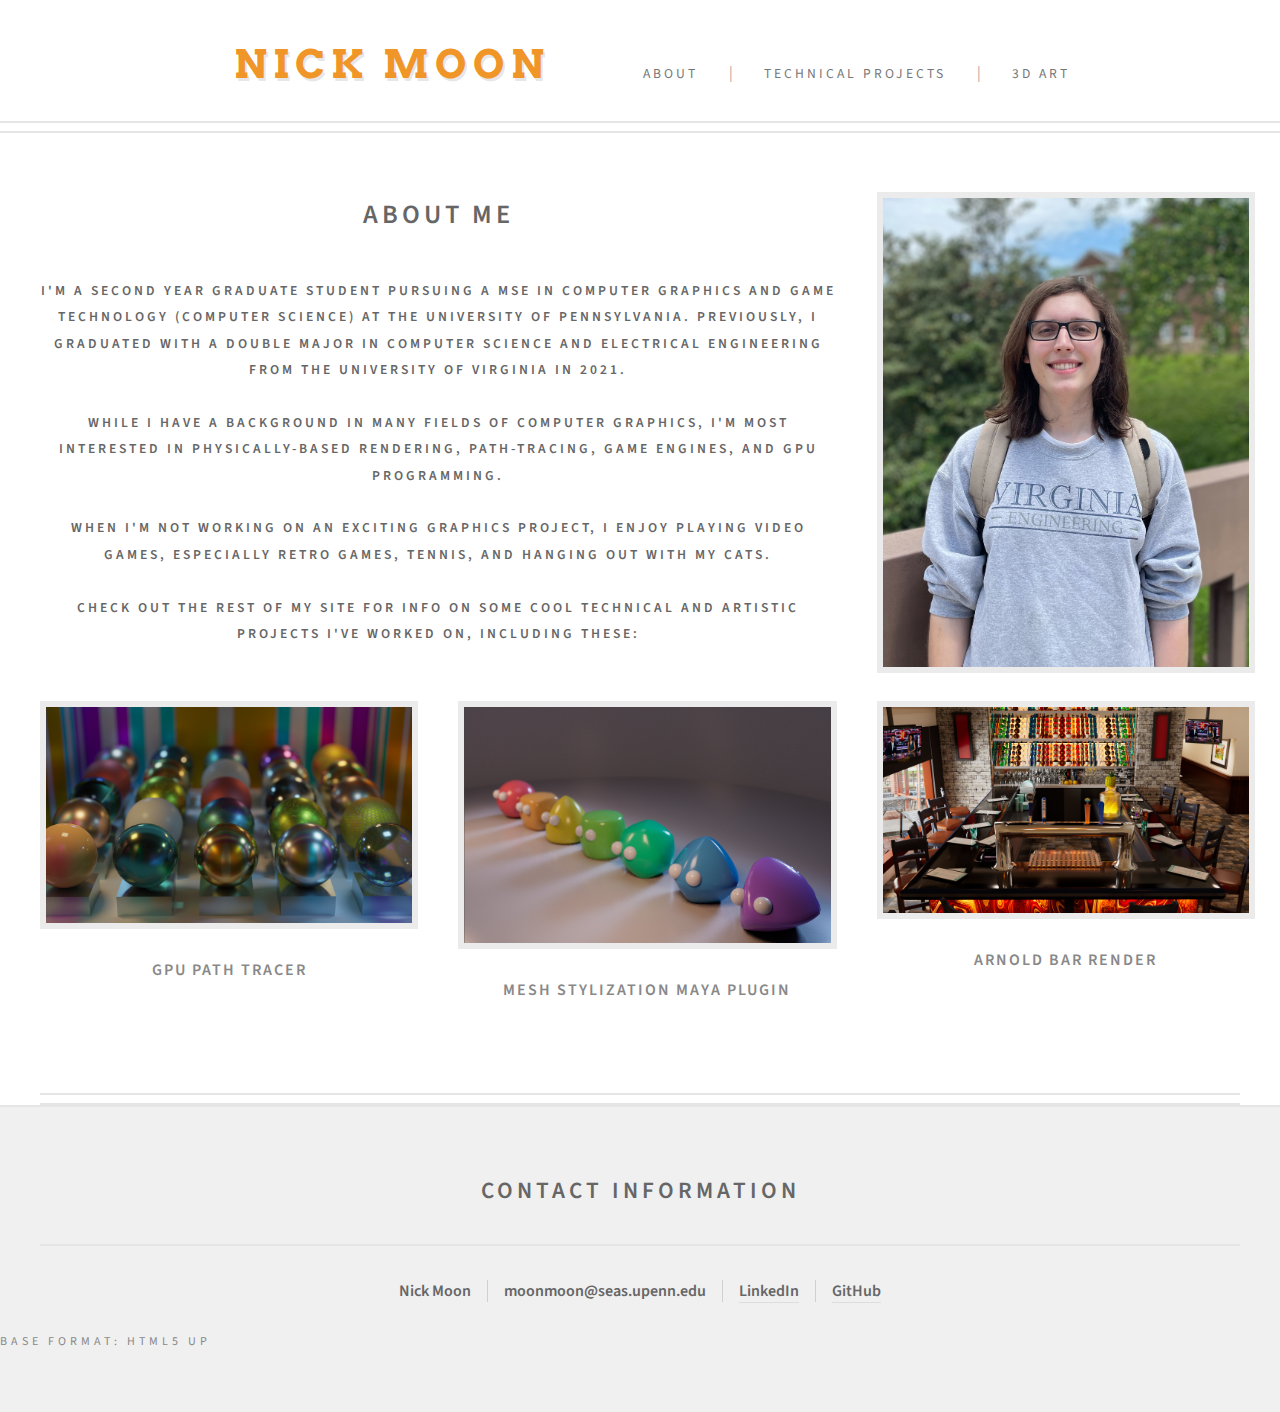
==== commit 7b560d20: "new site 2022" ====
--- a/index.html
+++ b/index.html
@@ -92,6 +92,7 @@
 							<li><strong>Nick Moon</strong></li><li><strong>moonmoon@seas.upenn.edu</strong></a></li><li><a href="https://www.linkedin.com/in/nick-moon1/"><strong>LinkedIn</strong></a></li><li><a href="https://github.com/NicholasMoon"><strong>GitHub</strong></a></li>
 						</ul>
 					</div>
+					<h5><small>Base Format: <a href="http://html5up.net">HTML5 UP</a></small></h5>
 				</section>
 
 		</div>
--- a/assets/css/main.css
+++ b/assets/css/main.css
@@ -129,6 +129,14 @@
 		font-size: 1em;
 		letter-spacing: 2px;
 		margin: 0 0 1.25em 0;
+	}
+	
+	h5 {
+		font-size: 0.75em;
+		font-weight: 400;
+		letter-spacing: 4px;
+		margin: 0 0 0 0;
+		line-height: 1em;
 	}
 	
 	h6 {
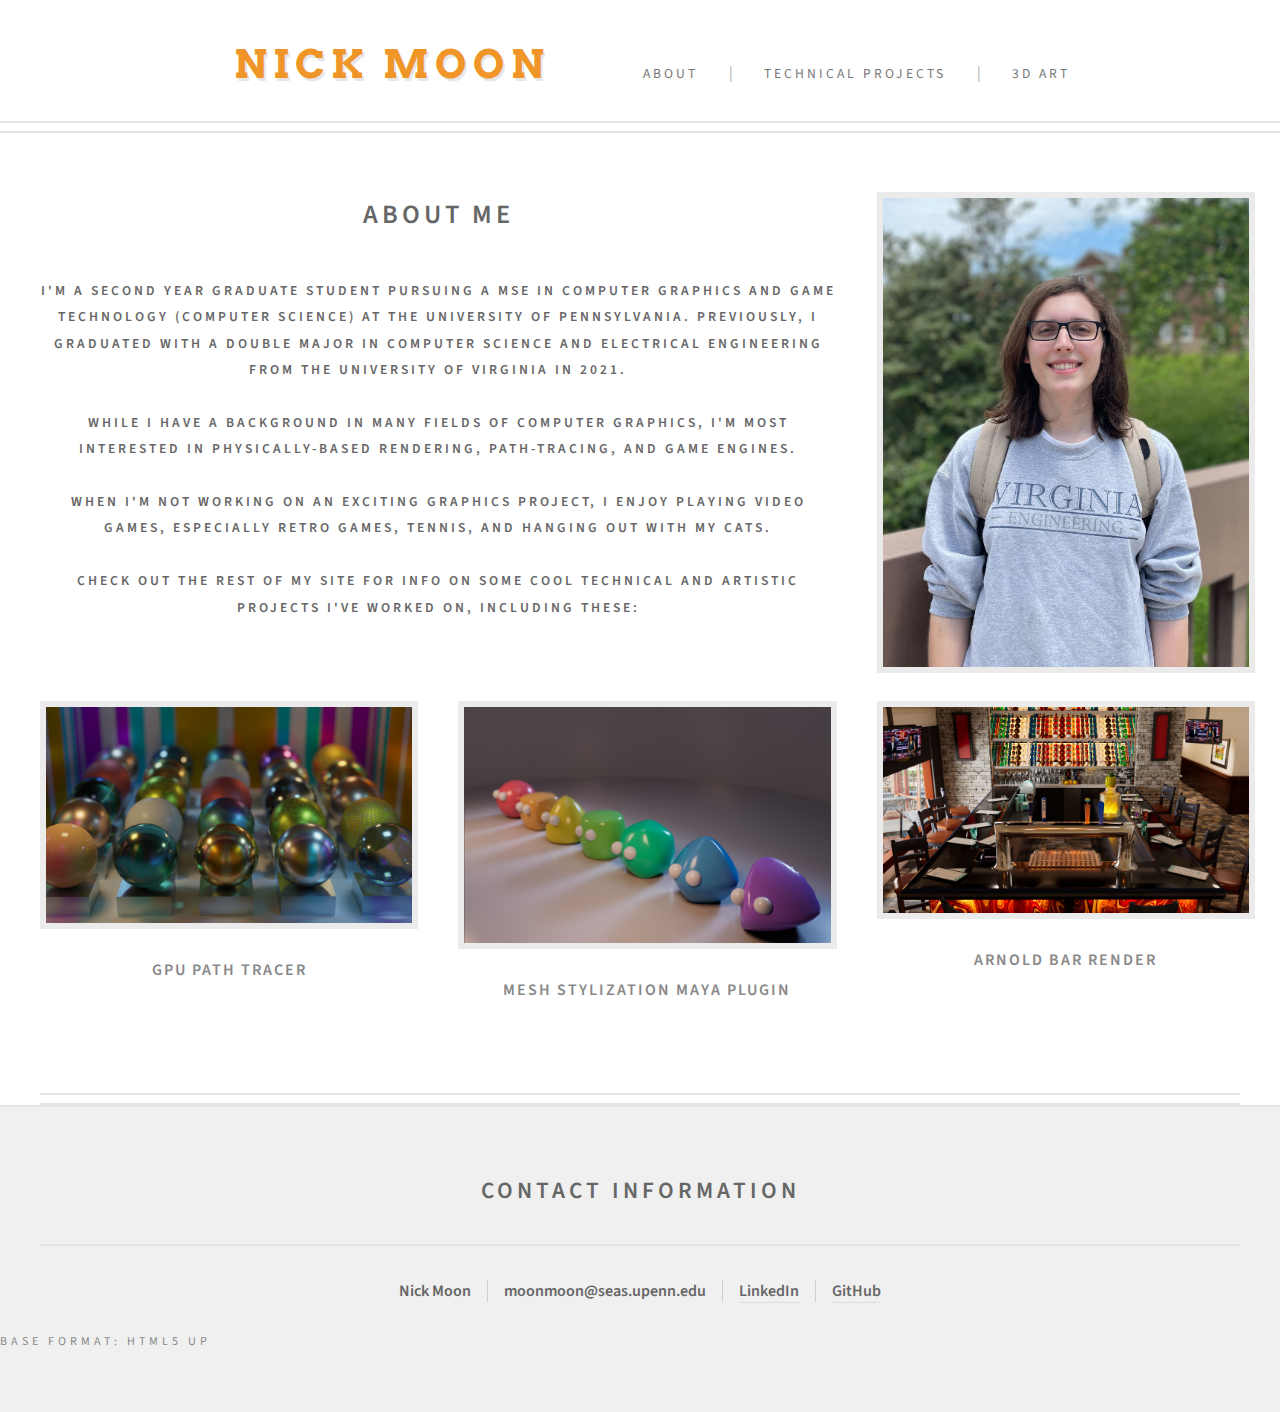
==== commit 63233869: "new site 2022" ====
--- a/index.html
+++ b/index.html
@@ -28,7 +28,7 @@
 							<h2 id="logo"><big><strong>About Me</strong></big></h2>
 							<p><strong>I'm a second year graduate student pursuing a MSE in Computer Graphics and Game Technology (Computer Science) at the University of Pennsylvania. Previously,
 							I graduated with a double major in Computer Science and Electrical Engineering from the University of Virginia in 2021.<br><br>
-							While I have a background in many fields of computer graphics, I'm most interested in physically-based rendering, path-tracing, game engines, and GPU programming.<br><br>
+							While I have a background in many fields of computer graphics, I'm most interested in physically-based rendering, path-tracing, and game engines.<br><br>
 							When I'm not working on an exciting graphics project, I enjoy playing video games, especially retro games, tennis, and hanging out with my cats.<br><br>
 							Check out the rest of my site for info on some cool technical and artistic projects I've worked on, including these:</strong><br><br></p>
 							
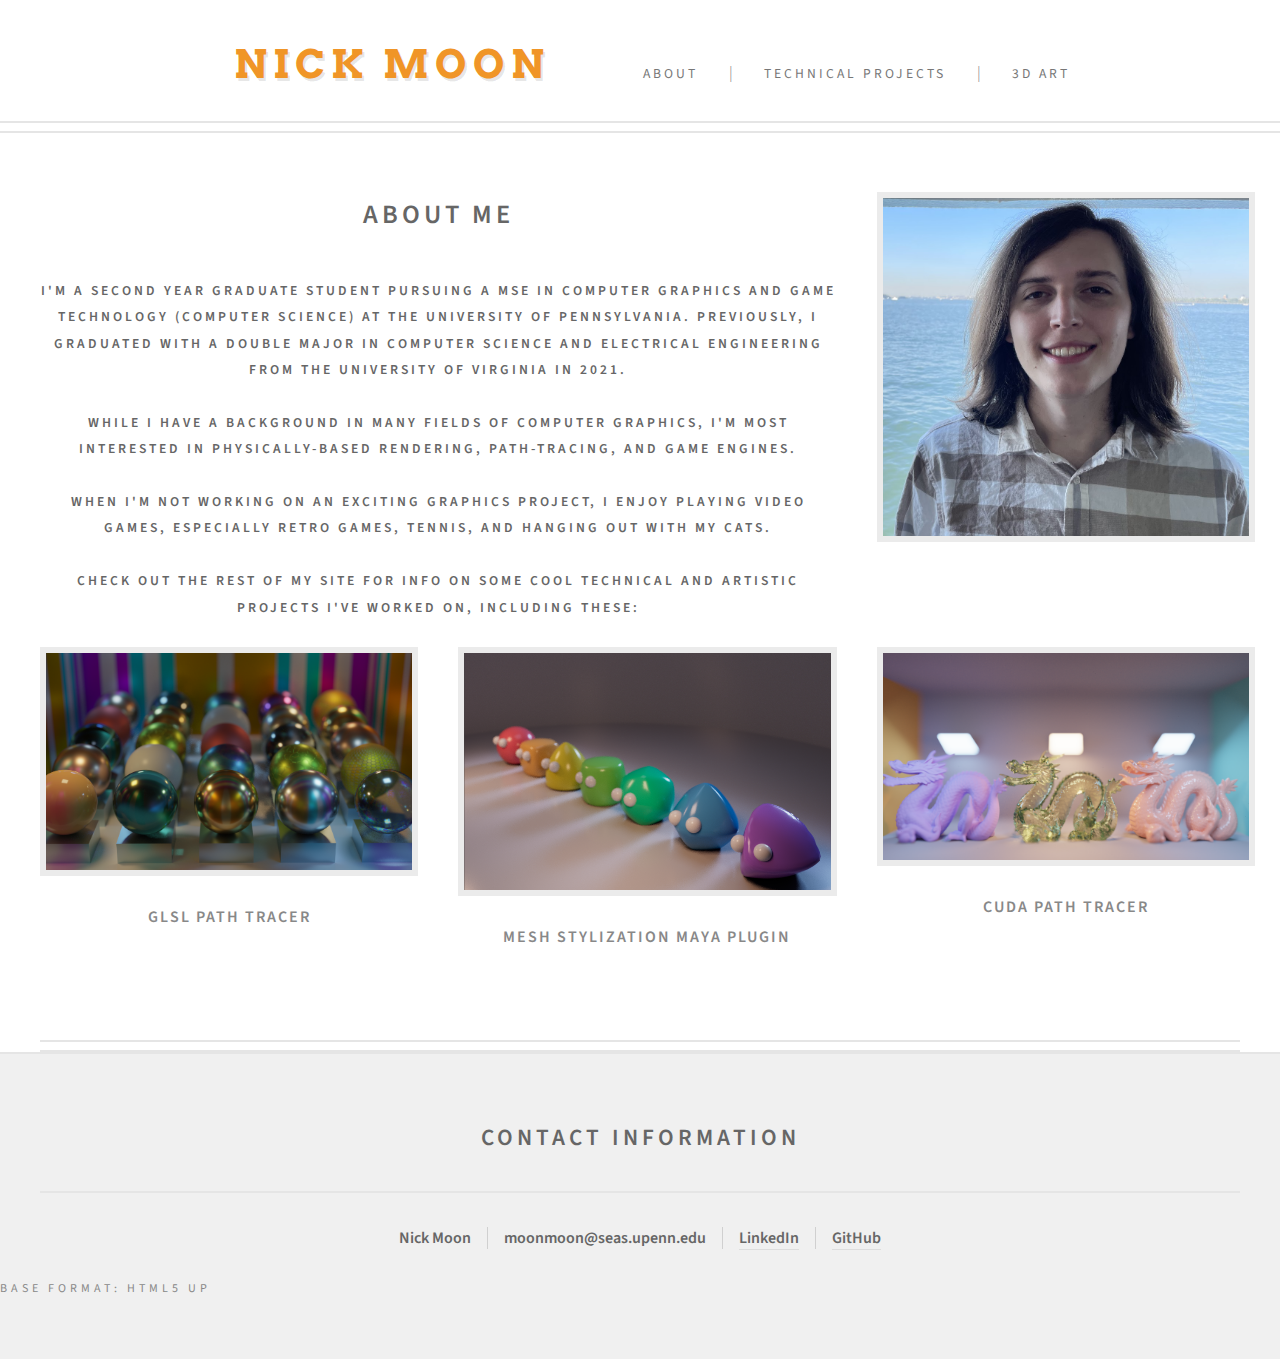
==== commit 9e369899: "small update incase i have to present this today" ====
--- a/index.html
+++ b/index.html
@@ -38,23 +38,23 @@
 
 								<!-- Feature -->
 									<section>
-										<a href="#" class="image featured"><img src="images/profilepicture.jpeg" alt="" /></a>
+										<a href="#" class="image featured"><img src="images/profilepicture.PNG" alt="" /></a>
 									</section>
 
 						</div>
 						</div>
 						<div class="row aln-center">
 								<div class="col-4 col-6-medium col-12-small">
-									<a href="no-sidebar.html" class="image featured"><img src="images/materials3.PNG" alt="" /></a>
-									<header><h3>GPU Path Tracer</h3></header>
+									<a href="projects.html" class="image featured"><img src="images/materials3.PNG" alt="" /></a>
+									<header><h3>GLSL Path Tracer</h3></header>
 								</div>
 								<div class="col-4 col-6-medium col-12-small">
-									<a href="no-sidebar.html" class="image featured"><img src="images/shapebois.PNG" alt="" /></a>
+									<a href="projects.html" class="image featured"><img src="images/shapebois.PNG" alt="" /></a>
 									<header><h3>Mesh Stylization Maya Plugin</h3></header>
 								</div>
 								<div class="col-4 col-6-medium col-12-small">
-									<a href="left-sidebar.html" class="image featured"><img src="images/render.png" alt="" /></a>
-									<header><h3>Arnold Bar Render</h3></header>
+									<a href="projects.html" class="image featured"><img src="images/cuda_path_trace_2.png" alt="" /></a>
+									<header><h3>CUDA Path Tracer</h3></header>
 								</div>
 							</div>
 							
@@ -71,10 +71,10 @@
 									<li><a href="index.html"><span>About</span></a></li>
 									<li><span>|</span></li>
 									<li>
-										<a href="no-sidebar.html"><span>Technical Projects</span></a>
+										<a href="projects.html"><span>Technical Projects</span></a>
 									</li>
 									<li><span>|</span></li>
-									<li><a href="left-sidebar.html"><span>3D Art</span></a></li>
+									<li><a href="3d-art.html"><span>3D Art</span></a></li>
 								</ul>
 							</nav>
 
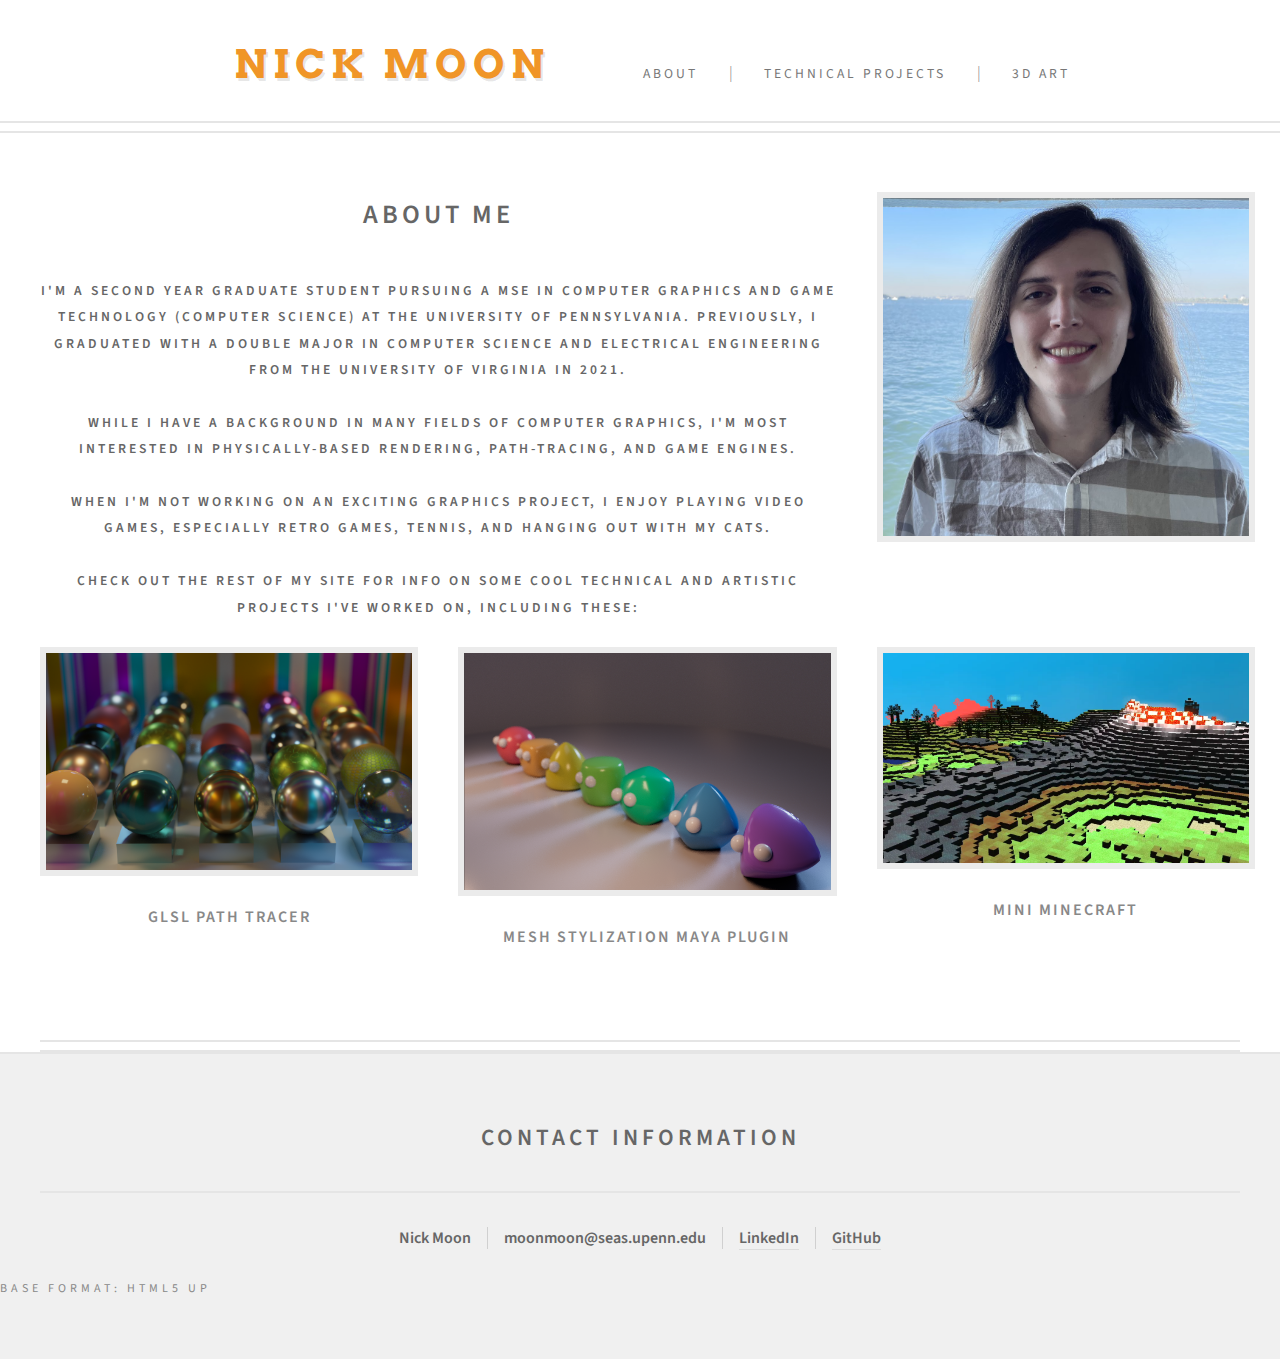
==== commit 80e91adf: "small update incase i have to present this today" ====
--- a/index.html
+++ b/index.html
@@ -53,8 +53,8 @@
 									<header><h3>Mesh Stylization Maya Plugin</h3></header>
 								</div>
 								<div class="col-4 col-6-medium col-12-small">
-									<a href="projects.html" class="image featured"><img src="images/cuda_path_trace_2.png" alt="" /></a>
-									<header><h3>CUDA Path Tracer</h3></header>
+									<a href="projects.html" class="image featured"><img src="images/miniminecraft0.png" alt="" /></a>
+									<header><h3>Mini Minecraft</h3></header>
 								</div>
 							</div>
 							
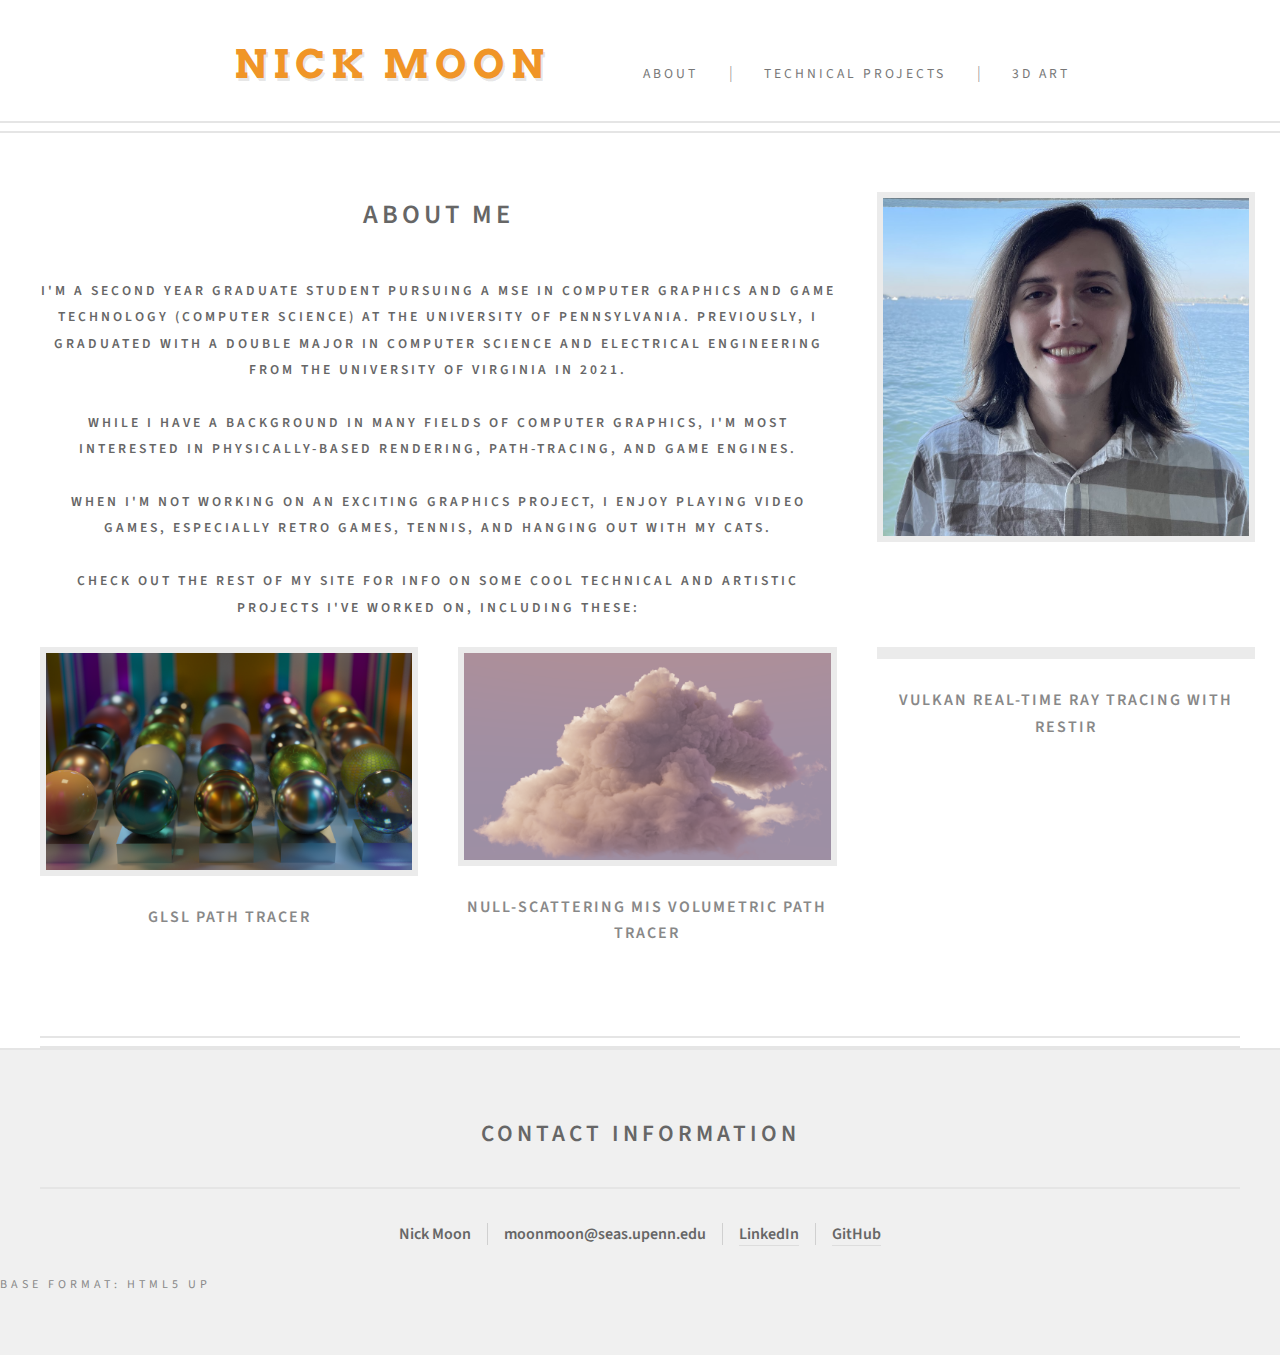
==== commit 3f31c73f: "WIP updates for 2023" ====
--- a/index.html
+++ b/index.html
@@ -49,14 +49,14 @@
 									<header><h3>GLSL Path Tracer</h3></header>
 								</div>
 								<div class="col-4 col-6-medium col-12-small">
-									<a href="projects.html" class="image featured"><img src="images/shapebois.PNG" alt="" /></a>
-									<header><h3>Mesh Stylization Maya Plugin</h3></header>
+									<a href="projects.html" class="image featured"><img src="images/wdas_cloud_sunset.PNG" alt="" /></a>
+									<header><h3>Null-Scattering MIS Volumetric Path Tracer</h3></header>
 								</div>
 								<div class="col-4 col-6-medium col-12-small">
-									<a href="projects.html" class="image featured"><img src="images/miniminecraft0.png" alt="" /></a>
-									<header><h3>Mini Minecraft</h3></header>
+									<a href="projects.html" class="image featured"><img src="images/restir_orange_light.png" alt="" /></a>
+									<header><h3>Vulkan Real-Time Ray Tracing with ReSTIR</h3></header>
 								</div>
-							</div>
+						</div>
 							
 
 						
